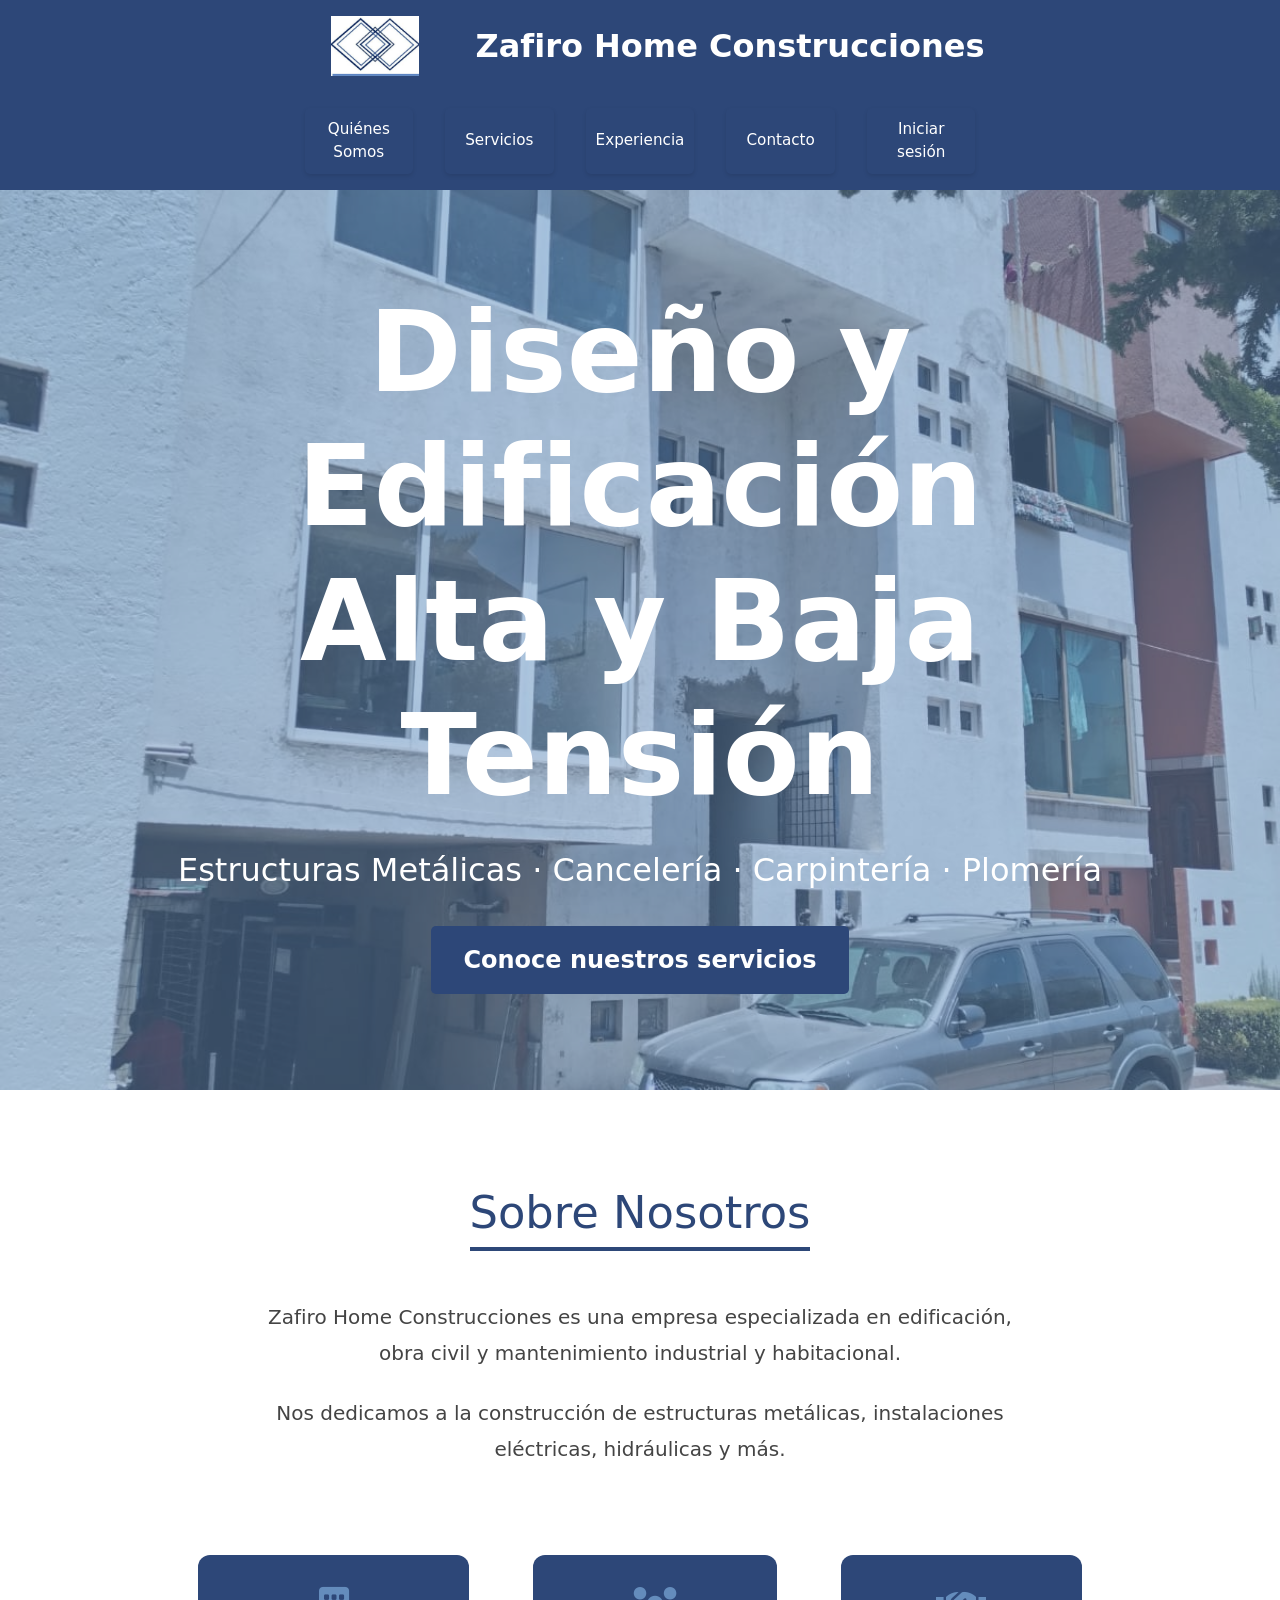
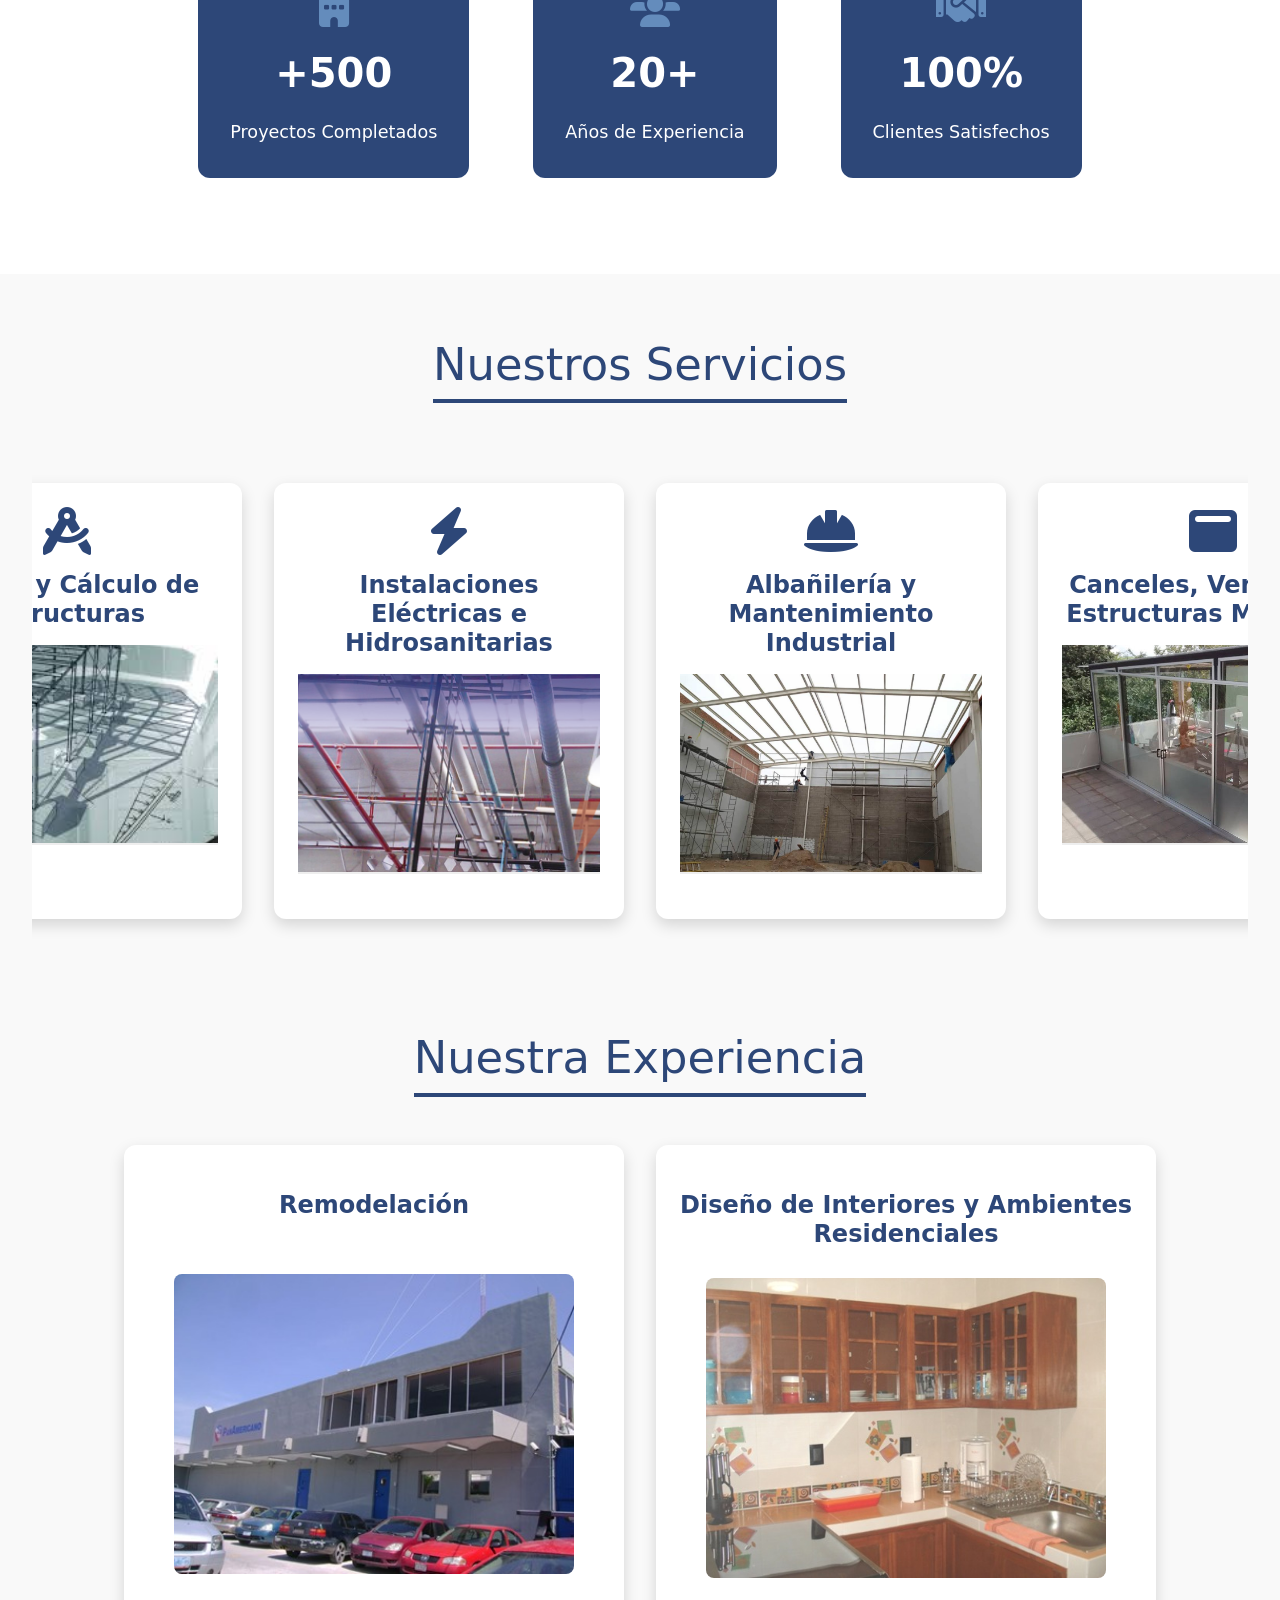
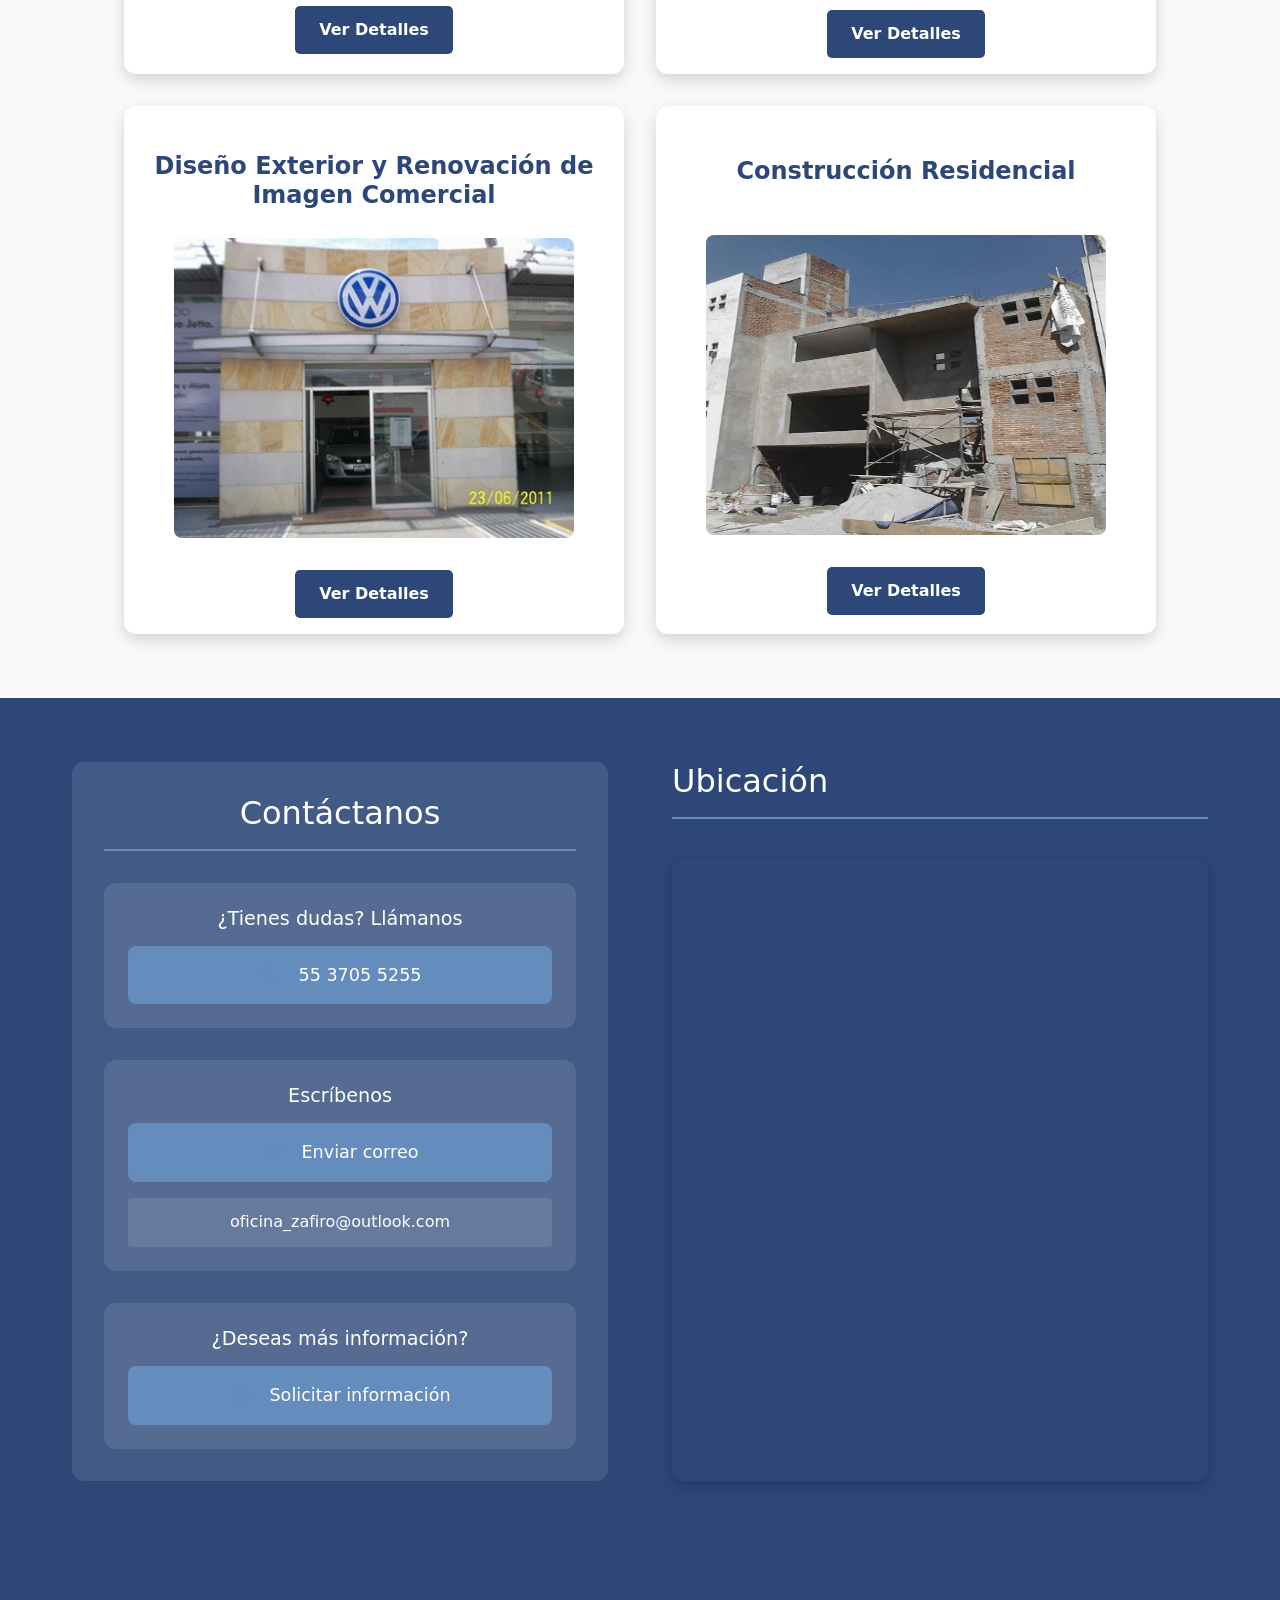
==== Public/index.html @ 3adda47e "Primer server" ====
<!DOCTYPE html>
<html lang="es">
<head>
  <meta charset="UTF-8">
  <meta name="viewport" content="width=device-width, initial-scale=1.0">
  <title>Zafiro Home Construcciones - Página Principal</title>
  <!-- Bootstrap CSS -->
  <link href="https://cdn.jsdelivr.net/npm/bootstrap@5.3.0/dist/css/bootstrap.min.css" rel="stylesheet">
  <link rel="stylesheet" href="./css/styles.css">
  <!-- Font Awesome -->
  <link rel="stylesheet" href="https://cdnjs.cloudflare.com/ajax/libs/font-awesome/6.0.0/css/all.min.css">
</head>
<body class="bg-light">

<section>
  <div class="company-info">
    <div><a class="company-logo fade-in" href="#" aria-label="Logo"></a></div>
      <div>
        <a class="company-name fade-in" href="#">Zafiro Home Construcciones</a>
    </div>
  </div>
</section>

<!-- Navbar -->
<section>
<nav class="navigation-primary">
  <div class="navigation-container">
    <div class="navigation-menu" id="navbarNav">
      <ul class="navigation-links-list">
        <li class="navigation-item slide-in">
          <a class="navigation-link hover-effect" href="#quienes-somos">
            <span class="link-text fade-in">Quiénes Somos</span>
          </a>
        </li>
        <li class="navigation-item slide-in">
          <a class="navigation-link hover-effect" href="#servicios">
            <span class="link-text fade-in">Servicios</span>
          </a>
        </li>
        <li class="navigation-item slide-in">
          <a class="navigation-link hover-effect" href="#experiencia">
            <span class="link-text fade-in">Experiencia</span>
          </a>
        </li>
        <li class="navigation-item slide-in">
          <a class="navigation-link hover-effect" href="#contacto" onclick="scrollToFooter(event)">
            <span class="link-text fade-in">Contacto</span>
          </a>
        </li>
        <li class="navigation-item slide-in">
          <a class="navigation-link hover-effect" data-bs-toggle="modal" data-bs-target="#loginmodal">
            <span class="link-text fade-in">Iniciar sesión</span>
          </a>
        </li>
        
      </ul>
    </div>
  </div>
</nav>
</section>
<section>
  <!-- Hero Section -->
  <header class="hero-section">
    <div class="hero-content-container">
      <div class="hero-text-container">
        <h1 class="hero-title fade-up">Diseño y Edificación<br> Alta y Baja Tensión</h1>
        <p class="hero-description fade-up">Estructuras Metálicas · Cancelería · Carpintería · Plomería</p>
      </div>
      <a href="#servicios" class="button-primary-cta fade-up">Conoce nuestros servicios</a>
    </div>
  </header>
</section>
  <!-- Después del hero-section y antes de la sección de servicios -->
  <section id="quienes-somos" class="about-section">
    <div class="about-container">
      <h2 class="section-title fade-up">Sobre Nosotros</h2>
      <div class="about-content">
        <div class="about-text fade-up">
          <p class="about-description">
            Zafiro Home Construcciones es una empresa especializada en edificación, obra civil y mantenimiento industrial y habitacional.
          </p>
          <p class="about-description">
            Nos dedicamos a la construcción de estructuras metálicas, instalaciones eléctricas, hidráulicas y más.
          </p>
        </div>
        <div class="about-stats">
          <div class="stat-item fade-up">
            <i class="fas fa-building"></i>
            <span class="stat-number">+500</span>
            <span class="stat-label">Proyectos Completados</span>
          </div>
          <div class="stat-item fade-up">
            <i class="fas fa-users"></i>
            <span class="stat-number">20+</span>
            <span class="stat-label">Años de Experiencia</span>
          </div>
          <div class="stat-item fade-up">
            <i class="fas fa-handshake"></i>
            <span class="stat-number">100%</span>
            <span class="stat-label">Clientes Satisfechos</span>
          </div>
        </div>
      </div>
    </div>
  </section>

  <!-- Contenido principal -->
  <main>
 <!-- Sección Servicios -->
 <section id="servicios" class="services-section">
  <div class="services-container">
    <h2   class="section-title">Nuestros Servicios</h2>
    <div class="services-grid">
      
      <!-- Tarjeta 1 -->
      <div class="service-card fade-up">
        <div class="service-header">
          <div class="service-icon">
            <i class="fas fa-drafting-compass"></i>
          </div>
          <h3 class="service-title">Diseño y Cálculo de Estructuras</h3>
          <img class="service-image" 
               src="./images/servicios-images/calculo.jpeg" 
               alt="Cálculo de estructuras">
        </div>
      </div>

      <!-- Tarjeta 2 -->
      <div class="service-card fade-up">
        <div class="service-header">
          <div class="service-icon">
            <i class="fas fa-bolt"></i>
          </div>
          <h3 class="service-title">Instalaciones Eléctricas e Hidrosanitarias</h3>
          <img class="service-image" 
               src="./images/servicios-images/instalaciones_hidrahulicas.jpg" 
               alt="Instalaciones">
        </div>
      </div>

      <!-- Tarjeta 3 -->
      <div class="service-card fade-up">
        <div class="service-header">
          <div class="service-icon">
            <i class="fas fa-hard-hat"></i>
          </div>
          <h3 class="service-title">Albañilería y Mantenimiento Industrial</h3>
          <img class="service-image" 
               src="./images/servicios-images/albañileria industrial.jpg" 
               alt="Albañilería">
        </div>
      </div>

      <!-- Tarjeta 4 -->
      <div class="service-card fade-up">
        <div class="service-header">
          <div class="service-icon">
            <i class="fas fa-window-maximize"></i>
          </div>
          <h3 class="service-title">Canceles, Ventanas y Estructuras Metálicas</h3>
          <img class="service-image" 
               src="./images/servicios-images/canceleria.jpg" 
               alt="Canceles y ventanas">
        </div>
      </div>

    </div> <!-- /.services-grid -->
  </div> <!-- /.services-container -->
</section>  
<!-- Sección de Experiencia -->
<section id="experiencia" class="experience-section fade-up">
  <div class="experience-container fade-up">
    <h2 class="section-title fade-up">Nuestra Experiencia</h2>
    <div class="experience-grid" id="experienceGrid">
      
      <!-- ============ PROYECTO CELAYA (Tarjeta) ============ -->
      <div class="experience-card fade-up" onclick="toggleExperienceFocus(event, this)">
        <div class="experience-summary">
          <h1 class="celaya-title">Remodelación</h1>

          <img src="images/experiencia/remodelacion-celaya.jpg" alt="Remodelación y ampliación de sucursal en Celaya">
          <button class="toggle-btn" onclick="event.stopPropagation(); toggleExperienceFocus(event, this.closest('.experience-card'));">
            Ver Detalles
          </button>
        </div>
        <div class="experience-details" style="display: none;">
          <h1 class="celaya-title">Celaya</h1>
          <h2 class="celaya-remodelacion">Remodelación de fachada y Ampliación de oficinas</h2>
          <!-- Carousel para Celaya -->
          <div id="carouselCelaya" class="carousel slide mb-4" data-bs-ride="carousel">
            <!-- Indicadores -->
            <div class="carousel-indicators">
              <button type="button" data-bs-target="#carouselCelaya" data-bs-slide-to="0" class="active" aria-current="true" aria-label="Slide 1"></button>
              <button type="button" data-bs-target="#carouselCelaya" data-bs-slide-to="1" aria-label="Slide 2"></button>
              <button type="button" data-bs-target="#carouselCelaya" data-bs-slide-to="2" aria-label="Slide 3"></button>
            </div>
            <!-- Slides -->
            <div class="carousel-inner">
              <div class="carousel-item active">
                <img class="d-block w-100" src="images/experiencia/remodelacion-celaya.jpg" alt="Remodelación y ampliación de sucursal en Celaya">
              </div>
              <div class="carousel-item">
                <img class="d-block w-100" src="images/experiencia/fachada-celaya.jpg" alt="Fachada principal de la sucursal en Celaya">
              </div>
              <div class="carousel-item">
                <img class="d-block w-100" src="images/experiencia/oficinas-celaya.jpg" alt="Oficinas de la sucursal en Celaya">
              </div>
            </div>
            <!-- Controles -->
            <button class="carousel-control-prev" type="button" data-bs-target="#carouselCelaya" data-bs-slide="prev">
              <span class="carousel-control-prev-icon" aria-hidden="true"></span>
              <span class="visually-hidden">Anterior</span>
            </button>
            <button class="carousel-control-next" type="button" data-bs-target="#carouselCelaya" data-bs-slide="next">
              <span class="carousel-control-next-icon" aria-hidden="true"></span>
              <span class="visually-hidden">Siguiente</span>
            </button>
          </div>
          <p>Proyecto de remodelación y ampliación en la sucursal de Celaya.</p>
        </div>
      </div>
      
      <!-- ============ PROYECTO DEPARTAMENTO UNIFAMILIAR (Tarjeta) ============ -->
      <div class="experience-card fade-up" onclick="toggleExperienceFocus(event, this)">
        <div class="experience-summary">
          <h1 class="dep-title">Diseño de Interiores y Ambientes Residenciales</h1>
          <img src="images/experiencia/detalles-casa.jpg" alt="Detalles de casa habitación">
          <button class="toggle-btn" onclick="event.stopPropagation(); toggleExperienceFocus(event, this.closest('.experience-card'));">
            Ver Detalles
          </button>
        </div>
        <div class="experience-details" style="display: none;">
          <h1 class="dep-title">Departamento Unifamiliar</h1>
          <h2 class="dep-casa">Casa Habitación</h2>
          <!-- Carousel para Departamento Unifamiliar -->
          <div id="carouselDepto" class="carousel slide mb-4" data-bs-ride="carousel">
            <div class="carousel-indicators">
              <button type="button" data-bs-target="#carouselDepto" data-bs-slide-to="0" class="active" aria-current="true" aria-label="Slide 1"></button>
              <button type="button" data-bs-target="#carouselDepto" data-bs-slide-to="1" aria-label="Slide 2"></button>
            </div>
            <div class="carousel-inner">
              <div class="carousel-item active">
                <img class="d-block w-100" src="images/experiencia/detalles-casa.jpg" alt="Detalles de casa habitación">
              </div>
              <div class="carousel-item">
                <img class="d-block w-100" src="images/experiencia/acabados-casa.jpg" alt="Acabados de casa habitación">
              </div>
            </div>
            <button class="carousel-control-prev" type="button" data-bs-target="#carouselDepto" data-bs-slide="prev">
              <span class="carousel-control-prev-icon" aria-hidden="true"></span>
              <span class="visually-hidden">Anterior</span>
            </button>
            <button class="carousel-control-next" type="button" data-bs-target="#carouselDepto" data-bs-slide="next">
              <span class="carousel-control-next-icon" aria-hidden="true"></span>
              <span class="visually-hidden">Siguiente</span>
            </button>
          </div>
          <p class="dep-casa-text">Construcción de casa habitación en la ciudad de Celaya, Guanajuato.</p>
          <h2 class="dep-detalles">Detalles</h2>
          <p class="dep-detalles-text">Se realizaron trabajos de carpintería en closets y puertas.</p>
          <h2 class="dep-acabados">Acabados</h2>
          <p class="dep-acabados-text">Se colocaron acabados de primera calidad en pisos, muros y plafones.</p>
        </div>
      </div>
      
      <!-- ============ PROYECTO GRUPO GA3 AGENCIAS (Tarjeta) ============ -->
      <div class="experience-card fade-up" onclick="toggleExperienceFocus(event, this)">
        <div class="experience-summary">
          <h1 class="Agencias-title">Diseño Exterior y Renovación de Imagen Comercial</h1>
          <img src="images/experiencia/agencia2.jpg" alt="Agencias de autos">
          <button class="toggle-btn" onclick="event.stopPropagation(); toggleExperienceFocus(event, this.closest('.experience-card'));">
            Ver Detalles
          </button>
        </div>
        <div class="experience-details" style="display: none;">
          <h1 class="Agencias-title">Grupo GA3 Agencias de autos</h1>
          <h2 class="agencias">Agencias de autos</h2>
          <!-- Carousel para Agencias -->
          <div id="carouselAgencias" class="carousel slide mb-4" data-bs-ride="carousel">
            <div class="carousel-indicators">
              <button type="button" data-bs-target="#carouselAgencias" data-bs-slide-to="0" class="active" aria-current="true" aria-label="Slide 1"></button>
              <button type="button" data-bs-target="#carouselAgencias" data-bs-slide-to="1" aria-label="Slide 2"></button>
              <button type="button" data-bs-target="#carouselAgencias" data-bs-slide-to="2" aria-label="Slide 3"></button>
            </div>
            <div class="carousel-inner">
              <div class="carousel-item active">
                <img class="d-block w-100" src="images/experiencia/agencia2.jpg" alt="Agencias de autos">
              </div>
              <div class="carousel-item">
                <img class="d-block w-100" src="images/experiencia/agencia1.jpg" alt="Proyectos de agencias de autos">
              </div>
            </div>
            <button class="carousel-control-prev" type="button" data-bs-target="#carouselAgencias" data-bs-slide="prev">
              <span class="carousel-control-prev-icon" aria-hidden="true"></span>
              <span class="visually-hidden">Anterior</span>
            </button>
            <button class="carousel-control-next" type="button" data-bs-target="#carouselAgencias" data-bs-slide="next">
              <span class="carousel-control-next-icon" aria-hidden="true"></span>
              <span class="visually-hidden">Siguiente</span>
            </button>
          </div>
          <p class="agencias-text">En este proyecto nos enfocamos en la supervisión de mantenimientos.</p>
          <h2 class="proyectos">Proyectos</h2>
          <ul class="proyectos-text">
            <li>Agencia Volkswagen Santa Clara: Cambio de Imagen</li>
            <li>Agencia Nissan Chalco: Cubierta y paso de gato</li>
            <li>Agencia Nissan Polanco: Cambio de imagen</li>
            <li>Agencia Nissan San Cosme: Remodelación de Taller mecánico y cambio de imagen</li>
            <li>Agencia Nissan Atizapan: Remodelación de oficinas</li>
          </ul>
          <h2 class="renovacion">Renovación</h2>
          <p class="renovacion-text">Estos fueron algunos de nuestros proyectos ejecutados.</p>
        </div>
      </div>
      
      <!-- ============ PROYECTO RESIDENCIA SAN JERÓNIMO (Tarjeta) ============ -->
      <div class="experience-card fade-up" onclick="toggleExperienceFocus(event, this)">
        <div class="experience-summary">
          <h1 class="sanjeronimo-title">Construcción Residencial</h1>
          <img src="images/experiencia/sanjeronimo.jpg" alt="Obra nueva en Residencia San Jerónimo">
          <button class="toggle-btn" onclick="event.stopPropagation(); toggleExperienceFocus(event, this.closest('.experience-card'));">
            Ver Detalles
          </button>
        </div>
        <div class="experience-details" style="display: none;">
          <h1 class="sanjeronimo-title">Residencia San Jerónimo</h1>
          <h2 class="obranueva">Obra nueva</h2>
          <!-- Carousel para Residencia San Jerónimo -->
          <div id="carouselSanJeronimo" class="carousel slide mb-4" data-bs-ride="carousel">
            <div class="carousel-indicators">
              <button type="button" data-bs-target="#carouselSanJeronimo" data-bs-slide-to="0" class="active" aria-current="true" aria-label="Slide 1"></button>
              <button type="button" data-bs-target="#carouselSanJeronimo" data-bs-slide-to="1" aria-label="Slide 2"></button>
              <button type="button" data-bs-target="#carouselSanJeronimo" data-bs-slide-to="2" aria-label="Slide 3"></button>
            </div>
            <div class="carousel-inner">
              <div class="carousel-item active">
                <img class="d-block w-100" src="images/experiencia/sanjeronimo.jpg" alt="Obra nueva">
              </div>
              <div class="carousel-item">
                <img class="d-block w-100" src="images/experiencia/sanjeronimo2.jpg" alt="Fachada de residencia San Jerónimo">
              </div>
              <div class="carousel-item">
                <img class="d-block w-100" src="images/experiencia/sanjeronimo3.jpg" alt="Proceso de construcción de residencia San Jerónimo">
              </div>
            </div>
            <button class="carousel-control-prev" type="button" data-bs-target="#carouselSanJeronimo" data-bs-slide="prev">
              <span class="carousel-control-prev-icon" aria-hidden="true"></span>
              <span class="visually-hidden">Anterior</span>
            </button>
            <button class="carousel-control-next" type="button" data-bs-target="#carouselSanJeronimo" data-bs-slide="next">
              <span class="carousel-control-next-icon" aria-hidden="true"></span>
              <span class="visually-hidden">Siguiente</span>
            </button>
          </div>
          <p class="obra-nueva-text">Inmueble ubicado en la zona sur de la Ciudad de México.</p>
          <h2 class="fachada">Fachada</h2>
          <p class="fachada-text">Este inmueble es uno de 6 proyectos de mismas dimensiones.</p>
          <h2 class="curso">En curso</h2>
          <p class="curso-text">Seguimos desarrollando la última parte de la obra.</p>
        </div>
      </div>
      
    </div> <!-- Fin .experience-grid -->
  </div> <!-- Fin .experience-container -->
</section> <!-- Fin de la sección de Experiencia -->


</main>

  <!-- Footer -->
  <footer class="footer-primary" id="contacto">

    <div class="footer-container">
      <div class="footer-content">
        <!-- Sección de información de contacto -->
        <div class="contact-info-section fade-up">
          <div class="company-info-container">
            <h2 class="fade-up">Contáctanos</h2>
            <div class="contact-buttons">
              <!-- Botón de llamada -->
              <div class="contact-button fade-left">
                <h3>¿Tienes dudas? Llámanos</h3>
                <a href="tel:5537055255" class="btn btn-contact">
                  <i class="fas fa-phone"></i>
                  55 3705 5255
                </a>
              </div>

              <!-- Botón de correo con opción de copia -->
              <div class="contact-button">
                <h3>Escríbenos</h3>
                <a href="mailto:oficina_zafiro@outlook.com" class="btn btn-contact">
                  <i class="fas fa-envelope"></i>
                  Enviar correo
                </a>
                <div class="email-copy-container" onclick="copyEmail()">
                  <span class="email-text">oficina_zafiro@outlook.com</span>
                  <span class="copy-tooltip">Haz clic para copiar</span>
                </div>
              </div>

              <!-- Botón para abrir modal -->
              <div class="contact-button">
                <h3>¿Deseas más información?</h3>
                <button type="button" class="btn btn-contact" data-bs-toggle="modal" data-bs-target="#contactModal">
                  <i class="fas fa-info-circle"></i>
                  Solicitar información
                </button>
              </div>
            </div>
          </div>
        </div>

        <!-- Sección del mapa (ahora fuera de contact-info-section) -->
        <div class="map-section">
          <h2>Ubicación</h2>
          <div class="map-container">
            <iframe 
              src="https://www.google.com/maps/embed?pb=!1m18!1m12!1m3!1d3761.7759918083093!2d-99.13628582410274!3d19.465222581821145!2m3!1f0!2f0!3f0!3m2!1i1024!2i768!4f13.1!3m3!1m2!1s0x85d1f9108faef633%3A0x3d43b60cf84d1cd8!2sAv.%20R%C3%ADo%20Consulado%201500%2C%20Vallejo%2C%20Gustavo%20A.%20Madero%2C%2007870%20Ciudad%20de%20M%C3%A9xico%2C%20CDMX!5e0!3m2!1ses!2smx!4v1742758470944!5m2!1ses!2smx"
              allowfullscreen=""
              loading="lazy"
              referrerpolicy="no-referrer-when-downgrade">
            </iframe>
          </div>
        </div>
      </div>
    </div>
  </footer>

  <!-- Bootstrap Bundle with Popper -->
  <script src="https://cdn.jsdelivr.net/npm/bootstrap@5.3.0/dist/js/bootstrap.bundle.min.js"></script>
  <script src="./scripts/script2test.js"></script>
  <script src="./scripts/animations.js"></script>
  <script type="module" src="./scripts/formularios/formulariocontacto.js"></script>
  <script type="module" src="./scripts/formularios/login.js"></script>
  <script type="module" src="./scripts/formularios/errorHandler.js"></script>

  <!-- Agregar el modal justo antes del cierre del body -->
  <div class="modal fade" id="contactModal" tabindex="-1" aria-labelledby="contactModalLabel" aria-hidden="true">
    <div class="modal-dialog modal-dialog-centered">
      <div class="modal-content">
        <div class="modal-header">
          <h5 class="modal-title" id="contactModalLabel">Solicitar Información</h5>
          <button type="button" class="btn-close" data-bs-dismiss="modal" aria-label="Close"></button>
        </div>
        <div class="modal-body">
          <form class="contact-form" id="form-contacto">
            <div class="mb-3">
              <label for="nombre" class="form-label">Nombre</label>
              <input type="text" class="form-control" id="nombre" required>
            </div>
            <div class="mb-3">
              <label for="correo" class="form-label">Correo Electrónico</label>
              <input type="email" class="form-control" id="correo" required>
            </div>
            <div class="mb-3">
              <label for="mensaje" class="form-label">Mensaje</label>
              <textarea class="form-control" id="mensaje" rows="4"></textarea>
            </div>
            <button type="submit" class="btn btn-primary w-100">Enviar</button>
          </form>
        </div>
      </div>
    </div>
  </div>
  <div class="modal fade" id="loginmodal" tabindex="-1" aria-labelledby="loginModalLabel" aria-hidden="true">
    <div class="modal-dialog modal-dialog-centered">
        <div class="modal-content">
            <div class="modal-header">
                <h5 class="modal-title" id="loginModalLabel">Iniciar sesión</h5>
                <button type="button" class="btn-close" data-bs-dismiss="modal" aria-label="Close"></button>
            </div>
            <div class="modal-body">
                <!-- Error Box -->
                <div id="error-message" class="alert alert-danger"></div>
                
                <form class="contact-form" id="form-login">
                    <div class="mb-3">
                        <label for="Usuario" class="form-label">Usuario o Correo Electrónico</label>
                        <input type="text" class="form-control" id="Usuario" required>
                    </div>
                    <div class="mb-3">
                        <label for="Contraseña" class="form-label">Contraseña</label>
                        <input type="password" class="form-control" id="Contraseña" required>
                    </div>
                    <div>
                        <a class="registrar-link" href="./Formularios/nuevoUsuario.html">Registrarse</a>
                    </div>
                    <button type="submit" class="btn btn-primary w-100">Enviar</button>
                </form>
            </div>
        </div>
    </div>
</div>
</body>
</html>
---- Public/css/styles.css ----
/* Variables globales */
:root {
  --color-text-light: rgb(255, 255, 255);
  --color-primary: rgb(45,71,120); 
  --color-secondary: rgb(100,140,188);
  --max-width-container: 1200px;
  --spacing-standard: 1rem;
}

.company-info{
  background-color: var(--color-primary);
  top: 0;
  left: 0;
  right: 0;
  padding: var(--spacing-standard) 2rem;
  justify-content: center;
}

/* Barra de navegación principal */
.navigation-primary {
  background-color: var(--color-primary);
  top: 0;
  left: 0;
  right: 0;
  padding: var(--spacing-standard) 2rem;
  z-index: 1000;
  transition: background-color .3s ease;
  justify-content: center;
}

/* Contenedor para alinear logo y enlaces */
.navigation-container {
  max-width: 1200px; /* Increased max-width for better layout */
  margin: 0 auto;
  display: flex;
  justify-content: center; /* Space between company info and navigation menu */
  align-items: center;
}

/* Cambios al fondo al hacer scroll */
.navigation-primary.scrolled {
  background-color: var(--color-primary);
  transition: background-color 1s ease;
}

.scrolled {
  background-color: var(--color-primary);
  transition: background-color 1s ease;
}

.company-info {
  display: flex; /* Use flexbox to align items in a row */
  align-items: center; /* Center items vertically */
}

/* Logo como imagen de fondo */
.company-logo {
  background-image: url('/Public/images/logo.png');
  background-size: contain;
  background-repeat: no-repeat;
  background-position: center;
  width: 160px; /* Adjust width as needed */
  height: 60px; /* Adjust height as needed */
  display: block;
}

/* Nombre de la empresa */
.company-name {
  font-size: 2rem;
  font-weight: bold;
  color: var(--color-text-light);
  text-align: left; /* Align text to the left */
  text-decoration: none;
  padding-left: 20px; /* Space between logo and company name */
}

/* Menú de navegación */
.navigation-menu {
  display: flex;
  align-items: center;
}

/* Lista de enlaces */
.navigation-links-list {
  display: flex;
  list-style: none;
  margin: 0;
  padding: 0;
  gap: 2rem; /* Space between navigation items */
}

/* Elementos individuales del menú */
.navigation-item {
  margin: 0;
}

/* Estilo de los enlaces */
.navigation-link {
  text-decoration: none;
  color: var(--color-text-light);
  font-weight: 500;
  font-size: 0.95rem;
  transition: color 0.1s ease;
}

/* Hover de enlaces */
.navigation-link:hover {
  color: var(--color-primary); /* Color amarillo de acento */
}
/* Sección Hero */
.hero-section {
  background-size: cover;
  background-position: center;
  background-repeat: no-repeat;
  height: 100vh;
  display: flex;
  align-items: center;
  justify-content: center;
  position: relative;
  color: var(--color-text-light);
  text-align: center;
  transition: background-image 1s ease-in-out;
  background-image: url('/Public/images/silder-images/hero-background (1).jpg'); /* Imagen inicial */
  overflow: hidden;
}

.hero-section::before {
  content: '';
  position: absolute;
  top: 0; left: 0; right: 0; bottom: 0;
  background: rgb(100,140,188,.5);
  z-index: 0;
}

.hero-content-container {
  position: relative;
  z-index: 1;
  max-width: var(--max-width-container);
  padding: 0 2rem;
}

.hero-title {
  font-size: 7rem;
  font-weight: 700;
  margin-bottom: 1.5rem;
}

.hero-description {
  font-size: 2rem;
  margin-bottom: 2rem;
}

.button-primary-cta {
  display: inline-block;
  padding: 1rem 2rem;
  background-color: var(--color-primary);
  color: #ffffff;
  text-decoration: none;
  border-radius: 5px;
  font-size: 1.5rem;
  font-weight: 600;
  transition: background-color 0.1s ease;
}

.button-primary-cta:hover {
  background-color: var(--color-secondary);
  color: #ffffff;
}

.services-section {
  padding: 4rem 2rem;
  background-color: #f9f9f9;
  text-align: center;
}

.section-title {
  font-size: 2.8rem;
  margin-bottom: 3rem;
  color: var(--color-primary);
  display: inline-block; /* So the border width matches the content */
  padding-bottom: 0.5rem; /* Adjust spacing between text and line */
  border-bottom: 4px solid var(--color-primary); /* Replace blue with a variable if needed */
}

/* Contenedor de servicios */
.services-container {
  margin: 0 auto;
  padding: 0 2rem;
  overflow: hidden;
}

/* Grid de servicios */
.services-grid {
  display: flex;
  flex-wrap: nowrap;
  gap: 2rem;
  justify-content: center;
  align-items: stretch;
  padding: 2rem 0;
  min-height: 500px;
}

/* Tarjetas individuales */
.service-card {
  background: #fff;
  border-radius: 12px;
  box-shadow: 0 6px 15px rgba(0,0,0,0.15);
  min-width: 350px;
  max-width: 350px;
  flex: 0 0 auto;
  overflow: hidden;
  display: flex;
  flex-direction: column;
}

.service-header {
  padding: 1.5rem;
  text-align: center;
}

.service-icon i {
  font-size: 3rem;
  color: var(--color-primary);
  margin-bottom: 1rem;
}

.service-title {
  font-size: 1.5rem;
  color: var(--color-primary);
  margin-bottom: 1rem;
}

.service-image {
  width: 100%;
  height: 200px;
  object-fit: cover;
  border-bottom: 2px solid #eee;
}

/* Ajuste para scroll horizontal en móviles */
@media (max-width: 1200px) {
  .services-container {
    overflow-x: auto;
    padding: 0 1rem;
  }
  
  .services-grid {
    padding: 2rem 1rem;
    justify-content: flex-start;
    min-width: min-content;
  }
}

/* Footer Styles */
.footer-primary {
  background-color: var(--color-primary);
  color: var(--color-text-light);
  padding: 4rem 0;
}

.footer-container {
  max-width: var(--max-width-container);
  margin: 0 auto;
  padding: 0 2rem;
}

.footer-content {
  display: grid;
  grid-template-columns: 1fr 1fr;
  gap: 4rem;
  margin-bottom: 4rem;
  align-items: start;
}

.contact-info-section {
  display: flex;
  flex-direction: column;
  gap: 2rem;
}

.map-section {
  display: flex;
  flex-direction: column;
  gap: 1.5rem;
  height: 100%;
}

.map-section h2 {
  color: var(--color-text-light);
  font-size: 2rem;
  margin-bottom: 1rem;
  border-bottom: 2px solid var(--color-secondary);
  padding-bottom: 1rem;
}

.map-container {
  flex-grow: 1;
  min-height: 450px;
  border-radius: 12px;
  overflow: hidden;
  box-shadow: 0 4px 15px rgba(0, 0, 0, 0.2);
}

.map-container iframe {
  width: 100%;
  height: 100%;
  border: none;
}

.company-info-container {
  background-color: rgba(255, 255, 255, 0.1);
  padding: 2rem;
  border-radius: 12px;
  height: auto;
  min-height: 450px;
  text-align: center;
}

.company-info-container h2 {
  text-align: center;
  color: var(--color-text-light);
  font-size: 2rem;
  margin-bottom: 2rem;
  border-bottom: 2px solid var(--color-secondary);
  padding-bottom: 1rem;
}

.company-info-container ul {
  list-style: none;
  padding: 0;
}

.company-info-container li {
  display: flex;
  align-items: center;
  margin-bottom: 1.5rem;
  font-size: 1.1rem;
}

.company-info-container i {
  width: 24px;
  margin-right: 1rem;
  color: var(--color-secondary);
}

.company-info-container a {
  color: var(--color-text-light);
  text-decoration: none;
  transition: color 0.3s ease;
}

.company-info-container a:hover {
  color: var(--color-secondary);
}

.contact-form-container {
  background-color: rgba(255, 255, 255, 0.1);
  padding: 2rem;
  border-radius: 12px;
}

.contact-section-title {
  color: var(--color-text-light);
  font-size: 2rem;
  margin-bottom: 2rem;
}

.contact-form .form-label {
  color: var(--color-text-light);
  margin-bottom: 0.5rem;
}

.contact-form .form-control {
  background-color: rgba(255, 255, 255, 0.1);
  border: 1px solid rgba(255, 255, 255, 0.2);
  color: var(--color-text-light);
  padding: 0.8rem;
}

.contact-form .form-control:focus {
  background-color: rgba(255, 255, 255, 0.15);
  border-color: var(--color-secondary);
  box-shadow: none;
}

.contact-form .form-control::placeholder {
  color: rgba(255, 255, 255, 0.6);
}

.contact-form .btn-primary {
  background-color: var(--color-secondary);
  border: none;
  padding: 0.8rem 2rem;
  font-weight: 600;
  transition: all 0.3s ease;
}

.contact-form .btn-primary:hover {
  background-color: var(--color-text-light);
  color: var(--color-primary);
}

/* Estilos para los botones de contacto */
.contact-buttons {
  display: flex;
  flex-direction: column;
  gap: 2rem;
  text-align: center;
}

.contact-button {
  text-align: center;
  padding: 1.5rem;
  background-color: rgba(255, 255, 255, 0.1);
  border-radius: 12px;
  transition: all 0.3s ease;
}

.contact-button h3 {
  color: var(--color-text-light);
  font-size: 1.2rem;
  margin-bottom: 1rem;
  text-align: center;
  font-weight: 500;
}

.btn-contact {
  width: 100%;
  padding: 1rem;
  color: var(--color-text-light);
  background-color: var(--color-secondary);
  border: none;
  border-radius: 8px;
  font-size: 1.1rem;
  display: inline-flex;
  align-items: center;
  justify-content: center;
  gap: 1rem;
  text-decoration: none;
  transition: all 0.3s ease;
  text-align: center;
}

.btn-contact i {
  margin: 0;
}

.btn-contact span {
  flex: 1;
  text-align: center;
}

/* Estilos para el correo copiable */
.email-copy-container {
  position: relative;
  display: flex;
  align-items: center;
  justify-content: center;
  gap: 0.5rem;
  margin-top: 1rem;
  text-align: center;
}

.email-text {
  padding: 0.8rem;
  background: rgba(255, 255, 255, 0.1);
  border-radius: 4px;
  cursor: pointer;
  text-align: center;
  width: 100%;
  font-size: 1rem;
}

.copy-tooltip {
  position: absolute;
  background: var(--color-secondary);
  color: white;
  padding: 0.5rem;
  border-radius: 4px;
  font-size: 0.875rem;
  bottom: 100%;
  left: 50%;
  transform: translateX(-50%);
  opacity: 0;
  transition: opacity 0.3s ease;
  pointer-events: none;
}

.email-copy-container:hover .copy-tooltip {
  opacity: 1;
}

/* Sección Sobre Nosotros */
.about-section {
  padding: 6rem 2rem;
  background-color: #ffffff;
  text-align: center;
}

.about-container {
  max-width: var(--max-width-container);
  margin: 0 auto;
}

.about-content {
  display: flex;
  flex-direction: column;
  gap: 4rem;
  align-items: center;
  text-align: center;
}

.about-text {
  max-width: 800px;
  margin: 0 auto;
  padding: 0 1rem;
}

.about-description {
  font-size: 1.25rem;
  line-height: 1.8;
  color: #444;
  margin-bottom: 1.5rem;
  text-align: center;
}

.about-stats {
  display: flex;
  justify-content: center;
  gap: 4rem;
  flex-wrap: wrap;
}

.stat-item {
  display: flex;
  flex-direction: column;
  align-items: center;
  gap: 1rem;
  padding: 2rem;
  background-color: var(--color-primary);
  border-radius: 12px;
  color: var(--color-text-light);
  min-width: 200px;
  transition: transform 0.3s ease;
}

.stat-item:hover {
  transform: translateY(-5px);
}

.stat-item i {
  font-size: 2.5rem;
  color: var(--color-secondary);
}

.stat-number {
  font-size: 2.5rem;
  font-weight: bold;
}

.stat-label {
  font-size: 1.1rem;
  text-align: center;
}

/* Media queries para responsividad */
@media (max-width: 768px) {
  .about-stats {
    gap: 2rem;
  }
  
  .stat-item {
    min-width: 150px;
    padding: 1.5rem;
  }
}

/* Estilos para el modal */
.modal-content {
  background-color: var(--color-primary);
  color: var(--color-text-light);
  border: none;
  border-radius: 12px;
}

.modal-header {
  border-bottom: 1px solid rgba(255, 255, 255, 0.2);
  padding: 1.5rem;
}

.modal-header .btn-close {
  filter: invert(1) grayscale(100%) brightness(200%);
}

.modal-title {
  color: var(--color-text-light);
  font-size: 1.5rem;
  font-weight: 600;
}

.modal-body {
  padding: 2rem;
}

.modal .contact-form .form-control {
  background-color: rgba(255, 255, 255, 0.1);
  border: 1px solid rgba(255, 255, 255, 0.2);
  color: var(--color-text-light);
  padding: 1rem;
}

.modal .contact-form .form-control:focus {
  background-color: rgba(255, 255, 255, 0.15);
  border-color: var(--color-secondary);
  box-shadow: none;
}

.modal .contact-form .form-control::placeholder {
  color: rgba(255, 255, 255, 0.6);
}

.modal .contact-form .form-label {
  color: var(--color-text-light);
  margin-bottom: 0.5rem;
}

.modal .contact-form .btn-primary {
  background-color: var(--color-secondary);
  border: none;
  padding: 1rem;
  font-weight: 600;
  transition: all 0.3s ease;
}

.modal .contact-form .btn-primary:hover {
  background-color: var(--color-text-light);
  color: var(--color-primary);
}

/* Animación del modal */
.modal.fade .modal-dialog {
  transform: scale(0.8);
  transition: transform 0.3s ease-in-out;
}

.modal.show .modal-dialog {
  transform: scale(1);
}

/* =========================
   Table Elements Styling
   ========================= */

/* Responsive table container */
.table-responsive {
  width: 100%;
  overflow-x: auto;
}

/* Base table styling */
table {
  width: 100%;
  border-collapse: collapse;
  margin-bottom: 1rem;
  background-color: #fff;
  color: #333;
  font-family: Arial, sans-serif;
}

/* Table caption styling (if needed) */
table caption {
  padding: 0.5rem;
  font-size: 1.2rem;
  font-weight: bold;
  text-align: left;
}

/* Styling for table header */
thead {
  background-color: var(--color-primary);
  color: var(--color-text-light);
}

thead th {
  padding: 1rem;
  border-bottom: 2px solid var(--color-secondary);
  text-align: left;
}

/* Styling for table body cells */
tbody td {
  padding: 0.75rem 1rem;
  border-bottom: 1px solid #ddd;
  width: 25%; /* Adjust this value as per your layout */
  box-sizing: border-box; /* Ensures padding is included in the width */
}

/* Alternating row background for better readability */
tbody tr:nth-child(even) {
  background-color: #f5f5f5;
}

/* Hover effect for rows */
tbody tr:hover {
  background-color: var(--color-secondary);
  color: var(--color-text-light);
}

/* Optional: border for the entire table */
table, th, td {
  border: 1px solid #ddd;
}

#productList {
  margin-top: 20px;
}

ul {
  list-style-type: none;
  padding: 0;
  width: 100%; /* Ensure the list container takes full width */
}

li {
  width: 100%; /* Ensure each row takes the full width of the parent */
  padding: 10px;
  margin-bottom: 5px;
  background-color: var(--color-primary);
  border-radius: 5px;
  box-shadow: 0 2px 4px rgba(0, 0, 0, 0.1);
  display: flex; /* Ensures content inside aligns properly */
  justify-content: center; /* Center the text */
  align-items: center; /* Center items vertically */
  text-align: center;
}

li:hover {
  background-color: #e9ecef; /* Lighter gray on hover */
}

.categories-section {
  padding: 4rem 2rem;
  background-color: #f9f9f9;
  text-align: center;
}

.categories-container {
  margin: 0 auto;
  overflow: hidden;
  padding: 0 1rem;
}

.categories-grid {
  display: flex;
  flex-wrap: nowrap;
  gap: 2rem;
  justify-content: flex-start;
  overflow-x: auto;
  padding: 2rem 0;
}

.category-card {
  background: #fff;
  border-radius: 12px;
  box-shadow: 0 6px 15px rgba(0,0,0,0.15);
  transition: all 0.3s ease;
  min-width: 200px;
  max-width: 250px;
  flex: 0 0 auto;
  overflow: hidden;
  display: flex;
  flex-direction: column;
}

.category-header {
  cursor: pointer;
  padding: 1.5rem;
  text-align: center;
}

.category-icon i {
  font-size: 3rem;
  color: var(--color-primary);
  margin-bottom: 1rem;
}

.category-title {
  font-size: 1.5rem;
  color: var(--color-primary);
  text-align: center;  /* Centers the text horizontally */
}

.category-image {
  width: 25%;
  height: 40%;
  object-fit: cover;
  border-bottom: 2px solid #eee;
  padding: 20px;
  display: block;       /* Ensures margin: auto works */
  margin-left: auto;    /* Centers horizontally */
  margin-right: auto;   /* Centers horizontally */
}

.category-body {
  display: none;
  padding: 1rem;
  background-color: #f2f2f2;
  text-align: left;
}

.category-body ul {
  margin: 0;
  padding-left: 1.5rem;
}

.category-body li {
  margin-bottom: 0.5rem;
  color: #444;
}

.category-card.active .category-body {
  display: block;
}

.focused-card {
  position: relative;
  width: 1000px;
  max-width: 95vw;
  margin: 2rem auto;
  z-index: 999;
  display: flex;
  flex-direction: row;
  align-items: start;
  padding: 2.5rem;
  gap: 3rem;
}

.focused-card .category-header {
  flex: 0 0 40%;
  padding: 0;
}

.focused-card .category-image {
  width: 100%;
  height: 400px;
  object-fit: cover;
  border-radius: 8px;
  border: none;
}

.focused-card .category-body {
  flex: 1;
  display: block;
  padding: 0;
  background-color: transparent;
}

.focused-card .category-title {
  font-size: 1.8rem;
  margin-bottom: 1.5rem;
  text-align: left;
}

.focused-card .category-icon {
  display: none;
}

.focused-card .category-body ul {
  padding-left: 1.2rem;
}

.focused-card .category-body li {
  font-size: 1.1rem;
  margin-bottom: 1rem;
  line-height: 1.5;
}

.categories-grid.focus-mode {
  overflow: hidden;
}

.categories-grid.focus-mode .category-card:not(.focused-card) {
  display: none;
}

h3 {
  display: block;
  font-size: 1.17em;
  margin-block-start: 0px;
  margin-block-end: 0px;
  margin-inline-start: 0px;
  margin-inline-end: 0px;
  font-weight: bold;
  unicode-bidi: isolate;
}

/* Retrasos escalonados para elementos en secuencia */
.navigation-links-list .navigation-item:nth-child(1) { transition-delay: 0.1s; }
.navigation-links-list .navigation-item:nth-child(2) { transition-delay: 0.2s; }
.navigation-links-list .navigation-item:nth-child(3) { transition-delay: 0.3s; }
.navigation-links-list .navigation-item:nth-child(4) { transition-delay: 0.4s; }

/* Retrasos para elementos del hero */
.hero-content-container .hero-title { transition-delay: 0.3s; }
.hero-content-container .hero-description { transition-delay: 0.5s; }
.hero-content-container .button-primary-cta { transition-delay: 0.7s; }

/* Retrasos para las tarjetas de servicios */
.services-grid .service-card:nth-child(1) { transition-delay: 0.1s; }
.services-grid .service-card:nth-child(2) { transition-delay: 0.2s; }
.services-grid .service-card:nth-child(3) { transition-delay: 0.3s; }
.services-grid .service-card:nth-child(4) { transition-delay: 0.4s; }

/* Retrasos para los botones de contacto */
.contact-buttons .contact-button:nth-child(1) { transition-delay: 0.1s; }
.contact-buttons .contact-button:nth-child(2) { transition-delay: 0.2s; }
.contact-buttons .contact-button:nth-child(3) { transition-delay: 0.3s; }




/* Button Styles */
.btn-regresar,
.btn-submit {
  display: inline-block;
  padding: 0.8rem 2rem;
  background-color: var(--color-secondary);
  color: var(--color-text-light);
  border: none;
  border-radius: 8px;
  font-size: 1rem;
  font-weight: 600;
  cursor: pointer;
  transition: background-color 0.3s ease;
  margin-top: 1rem;
}

.btn-regresar:hover,
.btn-submit:hover {
  background-color: var(--color-primary);
}

/* Grid Styles for Dimension and Weight Inputs */
.grid {
  display: flex;
  justify-content: space-between;
  gap: 1rem;
}

/*Styles for formularios*/

body.formulario {
  background-color: rgb(100, 140, 188); /* Set background color */
  /* Add any other styles you want to apply */
}

main.formulario {
  margin-top: 60px; /* Space between navbar and form */
}
.navigation-primary-forms {
  position: fixed;
  width: 100%;
  top: 0;
  left: 0;
  background-color: var(--color-secondary); /* Adjust as needed */
  transition: background-color 0.3s ease;
  z-index: 1000; /* Ensures it stays above other elements */
}

/* Responsive Styles */
@media (max-width: 768px) {
  .grid {
      flex-direction: column; /* Stack inputs on smaller screens */
  }
}

.registrar-link {
  color: white; /* Set text color to white */
  text-decoration: none; /* Optional: remove underline */
}
.registrar-link:hover {
  text-decoration: underline; /* Optional: underline on hover */
}

.error-message{
  display: none; /* Hidden by default */
  padding: 15px;
  margin-bottom: 20px;
  border: 1px solid transparent;
  border-radius: 0.25rem;
}
/* Alert  to warn user of errors */

.alert {
  display: none; /* Hidden by default */
  padding: 15px;
  margin-bottom: 20px;
  border: 1px solid transparent;
  border-radius: 0.25rem;
}

.alert-danger {
  color: #721c24;
  background-color: #f8d7da;
  border-color: #f5c6cb;
}

.alert.active {
  display: block; /* Show the alert when active */
  opacity: 1; /* Fully visible */
  transition: opacity 0.5s ease; /* Transition for fading */
}

.alert.fade-out {
  opacity: 0; /* Fade out effect */
}


/*Styles for experiencia*/

/* Experience Section */
.experience-section {
  padding: 1rem 2rem;
  padding-bottom: 4rem;
  background-color: #f9f9f9;
  text-align: center;
}

.experience-container {
  margin: 0 auto;
  padding: 0 2rem;
}

.experience-grid {
  display: flex;
  flex-wrap: wrap;
  gap: 2rem;
  justify-content: center;
}

.experience-card {
  background: #fff;
  border-radius: 12px;
  box-shadow: 0 6px 15px rgba(0, 0, 0, 0.15);
  overflow: hidden;
  min-width: 450px;
  max-width: 500px;
  flex: 1 1 300px;
  display: flex;
  flex-direction: column;
  transition: transform 0.3s ease, box-shadow 0.3s ease;
  cursor: pointer;
}

.experience-card:hover {
  transform: translateY(-5px);
  box-shadow: 0 8px 20px rgba(0, 0, 0, 0.2);
}

.experience-summary {
  display: flex;
  padding: var(--spacing-standard);
  flex-direction: column;
  align-items: center; /* Opcional, para centrar horizontalmente */
  gap: 1rem;         /* Espacio entre elementos (ajusta según convenga) */
}


.experience-title {
  font-size: 1.8rem;
  color: var(--color-primary);
  margin-bottom: 0.5rem;
}

.experience-subtitle {
  font-size: 1.2rem;
  color: var(--color-secondary);
  margin-bottom: 1rem;
}

.experience-summary img {
  width: 400px;
  height: 300px;
  border-radius: 8px;
  margin-bottom: 1rem;
}

.toggle-btn {
  padding: 0.75rem 1.5rem;
  background-color: var(--color-primary);
  color: var(--color-text-light);
  border: none;
  border-radius: 5px;
  font-size: 1rem;
  font-weight: 600;
  cursor: pointer;
  transition: background-color 0.3s ease;
}

.toggle-btn:hover {
  background-color: var(--color-secondary);
}

.experience-details {
  padding: var(--spacing-standard);
  background-color: #fff;
  text-align: left;
  border-top: 1px solid #eee;
  display: none; /* Initially hidden; shown when focused */
}

.experience-details h2 {
  font-size: 1.4rem;
  color: var(--color-primary);
  margin-top: 1rem;
  margin-bottom: 0.5rem;
}

.experience-details p,
.experience-details ul {
  font-size: 1rem;
  color: #333;
  line-height: 1.6;
}

.experience-details ul {
  list-style: disc inside;
  padding-left: 1rem;
  margin-top: 0.5rem;
}

/* Focus Mode Styling */
.focus-mode .experience-card {
  opacity: 0.5;
  pointer-events: none;
}

.focus-mode .experience-card.focused-card {
  opacity: 1;
  pointer-events: auto;
}


.carousel-item img {
  max-width: 400px;
  max-height: 500px;
  border-radius: 8px;
  margin-bottom: 1rem;
}

.carousel-item {
  position: relative;
}

.carousel-control-prev,
.carousel-control-next {
  position: absolute;
  top: 50%;
  transform: translateY(-50%);
  width: 30px;  /* adjust as needed */
  height: 30px; /* adjust as needed */
  background: rgba(0, 0, 0, 0.5); /* optional for visibility */
  border-radius: 50%;
  display: flex;
  justify-content: center;
  align-items: center;
}

.carousel-control-prev {
  left: 10px;  /* adjust to position inside the image */
}

.carousel-control-next {
  right: 10px; /* adjust to position inside the image */
}

.carousel-control-prev-icon,
.carousel-control-next-icon {
  width: 20px;  /* adjust icon size */
  height: 20px; /* adjust icon size */
}

.carousel-inner {
  width: auto; /* or 100% if you prefer */
  margin: 0 auto; 
  position: relative;
}

.mb-4{
  max-width: 400px;
  margin: 0 auto 1.5rem auto !important;
}

.celaya-title {
  color:  var(--color-primary);
  padding-top: 30px;
  padding-bottom: 30px;
  font-size: 1.5rem;
  font-weight: bold;
}

.dep-title{
  padding-top: 30px;
  padding-bottom: 5px;
  color:  var(--color-primary);
  font-size: 1.5rem;
  font-weight: bold;
}

.Agencias-title{
  color:  var(--color-primary);
  font-size: 1.5rem;
  font-weight: bold;
  padding-top: 30px;
  padding-bottom: 5px;
}

.sanjeronimo-title{
  color:  var(--color-primary);
  font-size: 1.5rem;
  font-weight: bold;
  padding-top: 35px;
  padding-bottom: 25px;
}


.proyectos-text li{
  color:  var(--color-text-light);
}

.proyectos-text li:hover {
  color: var(--color-primary);
}
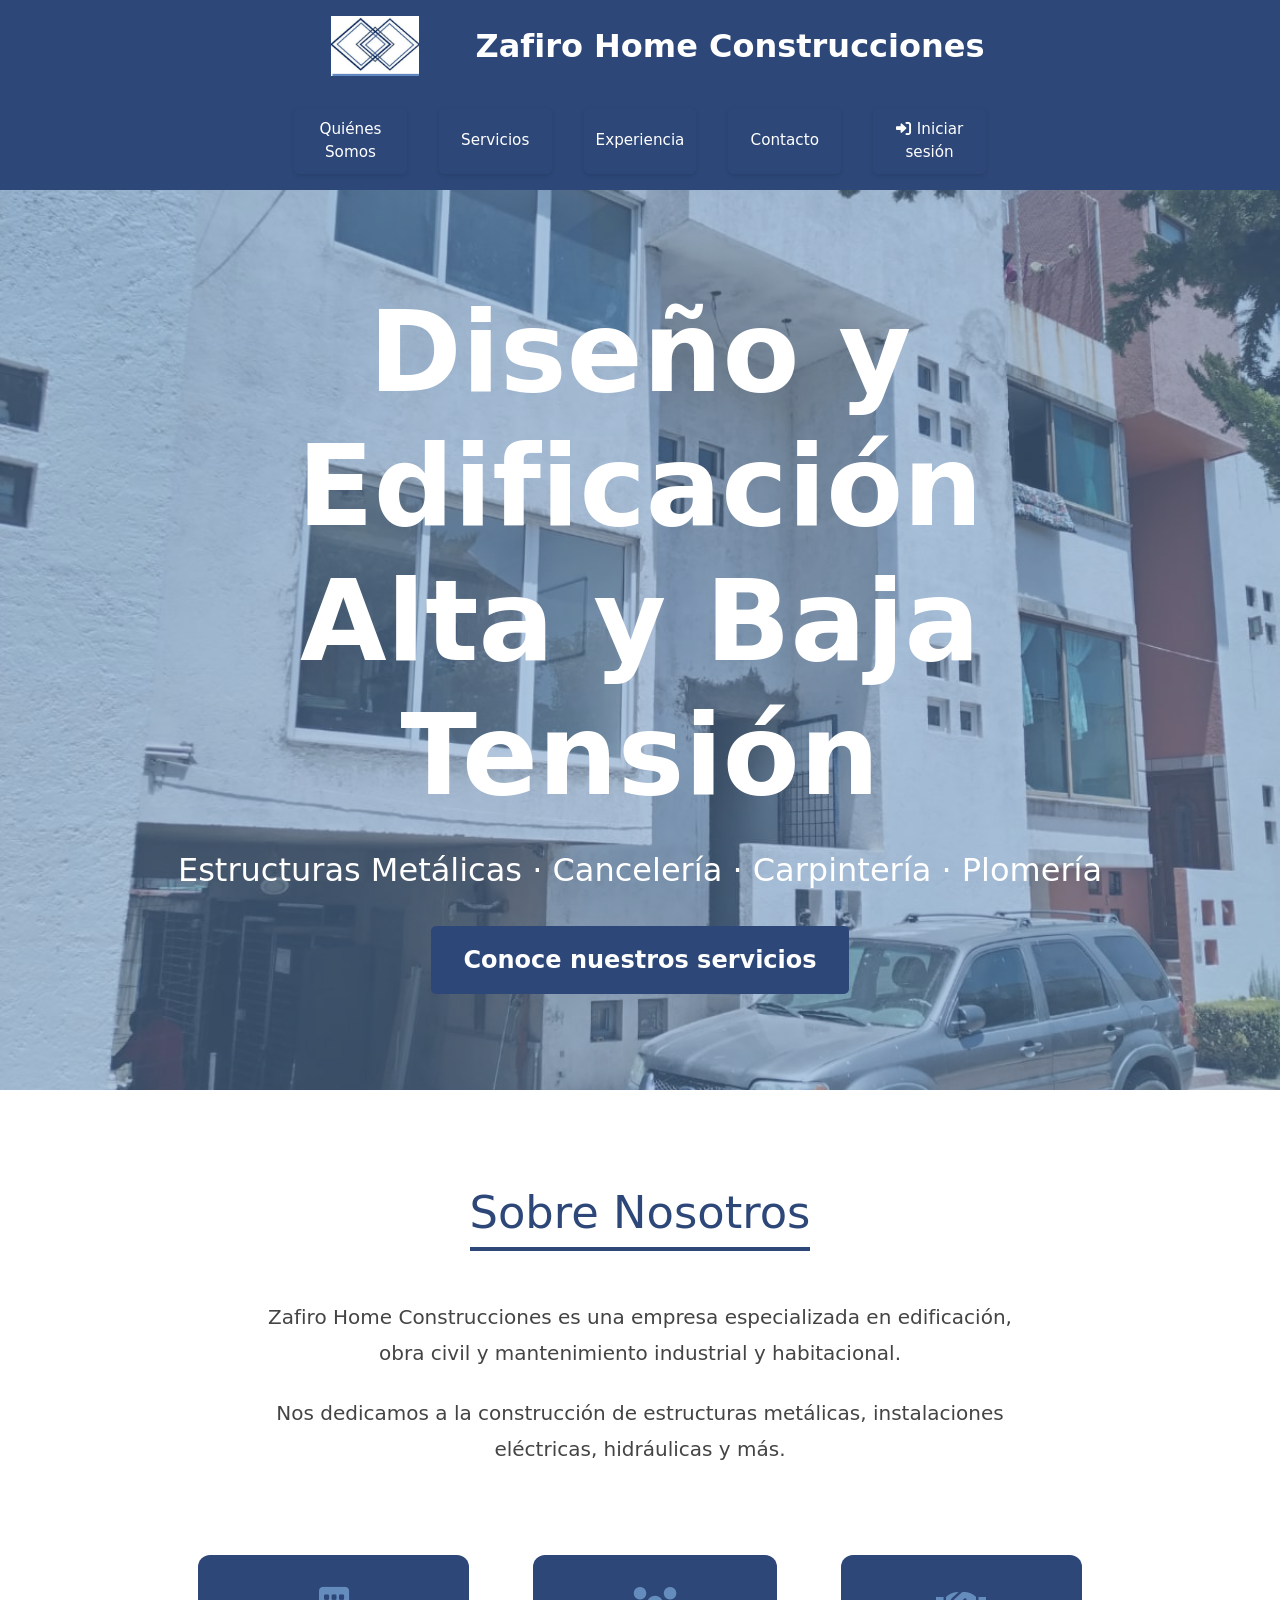
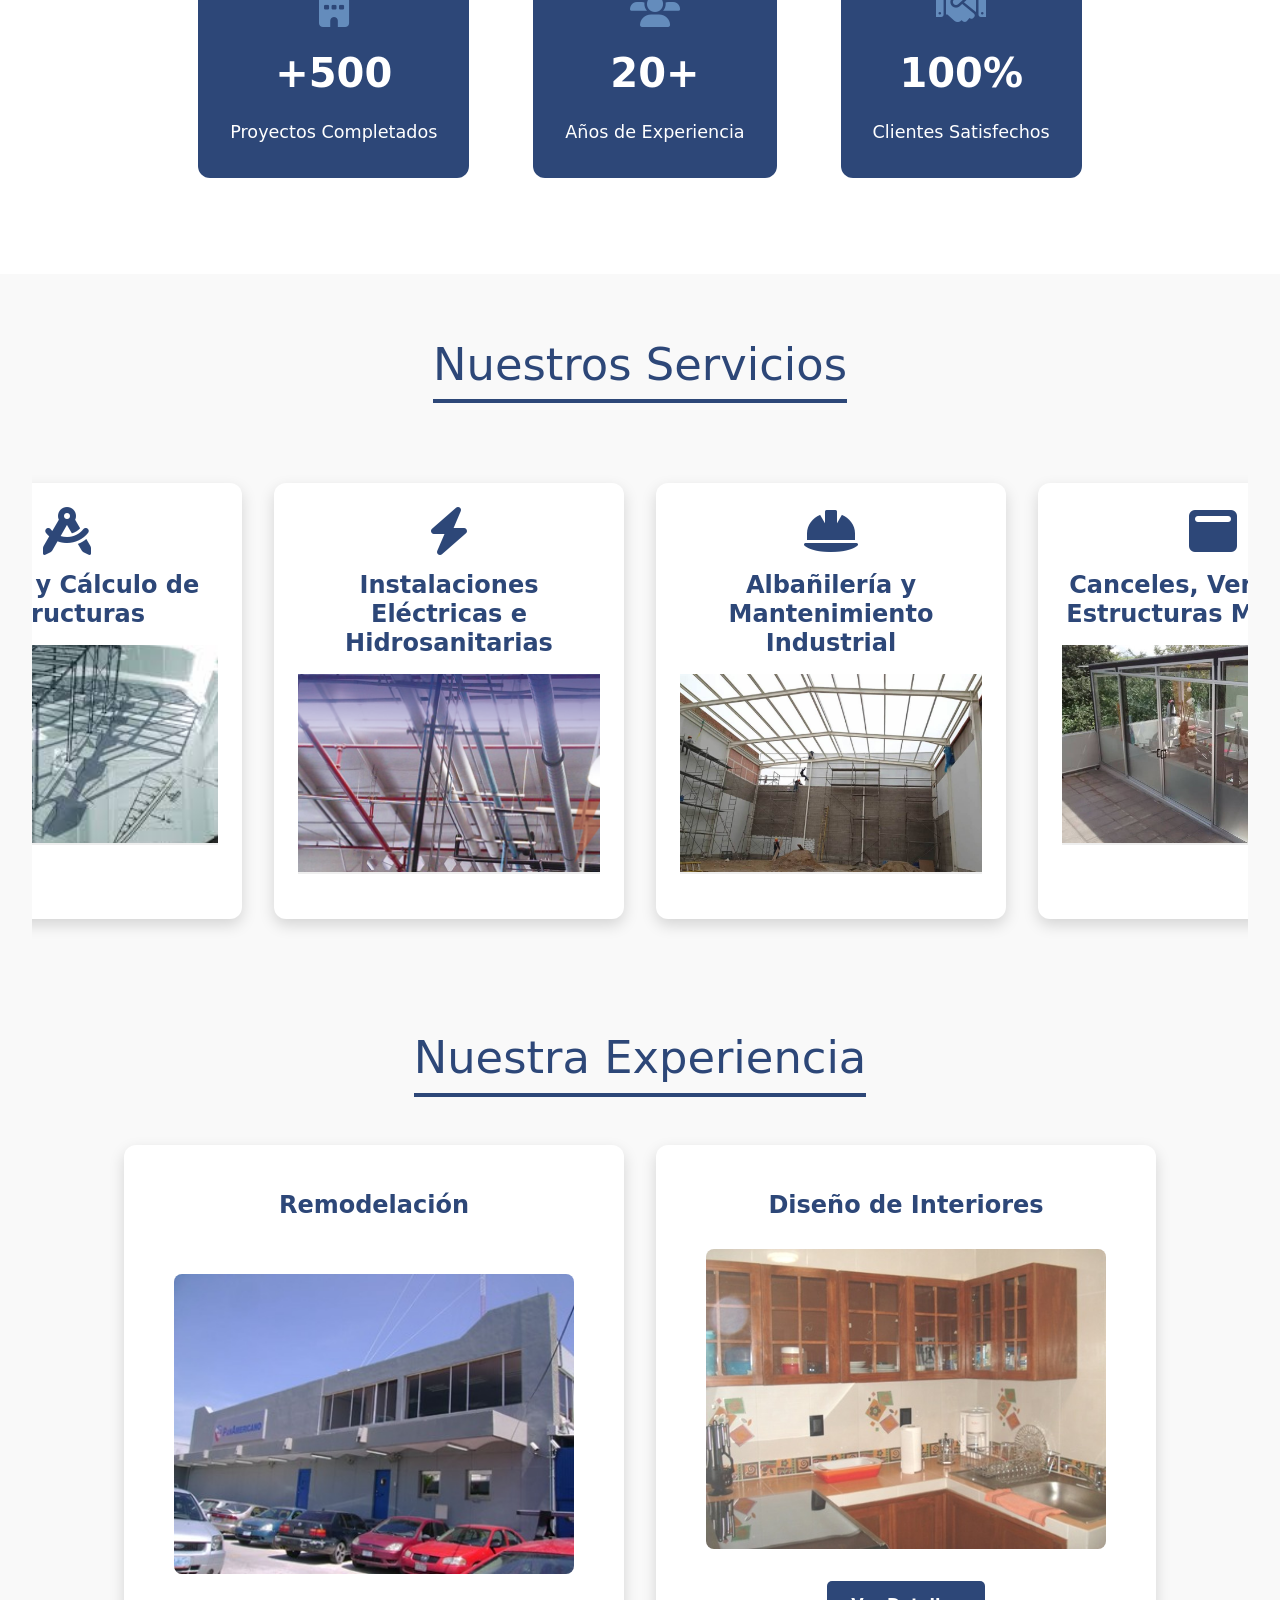
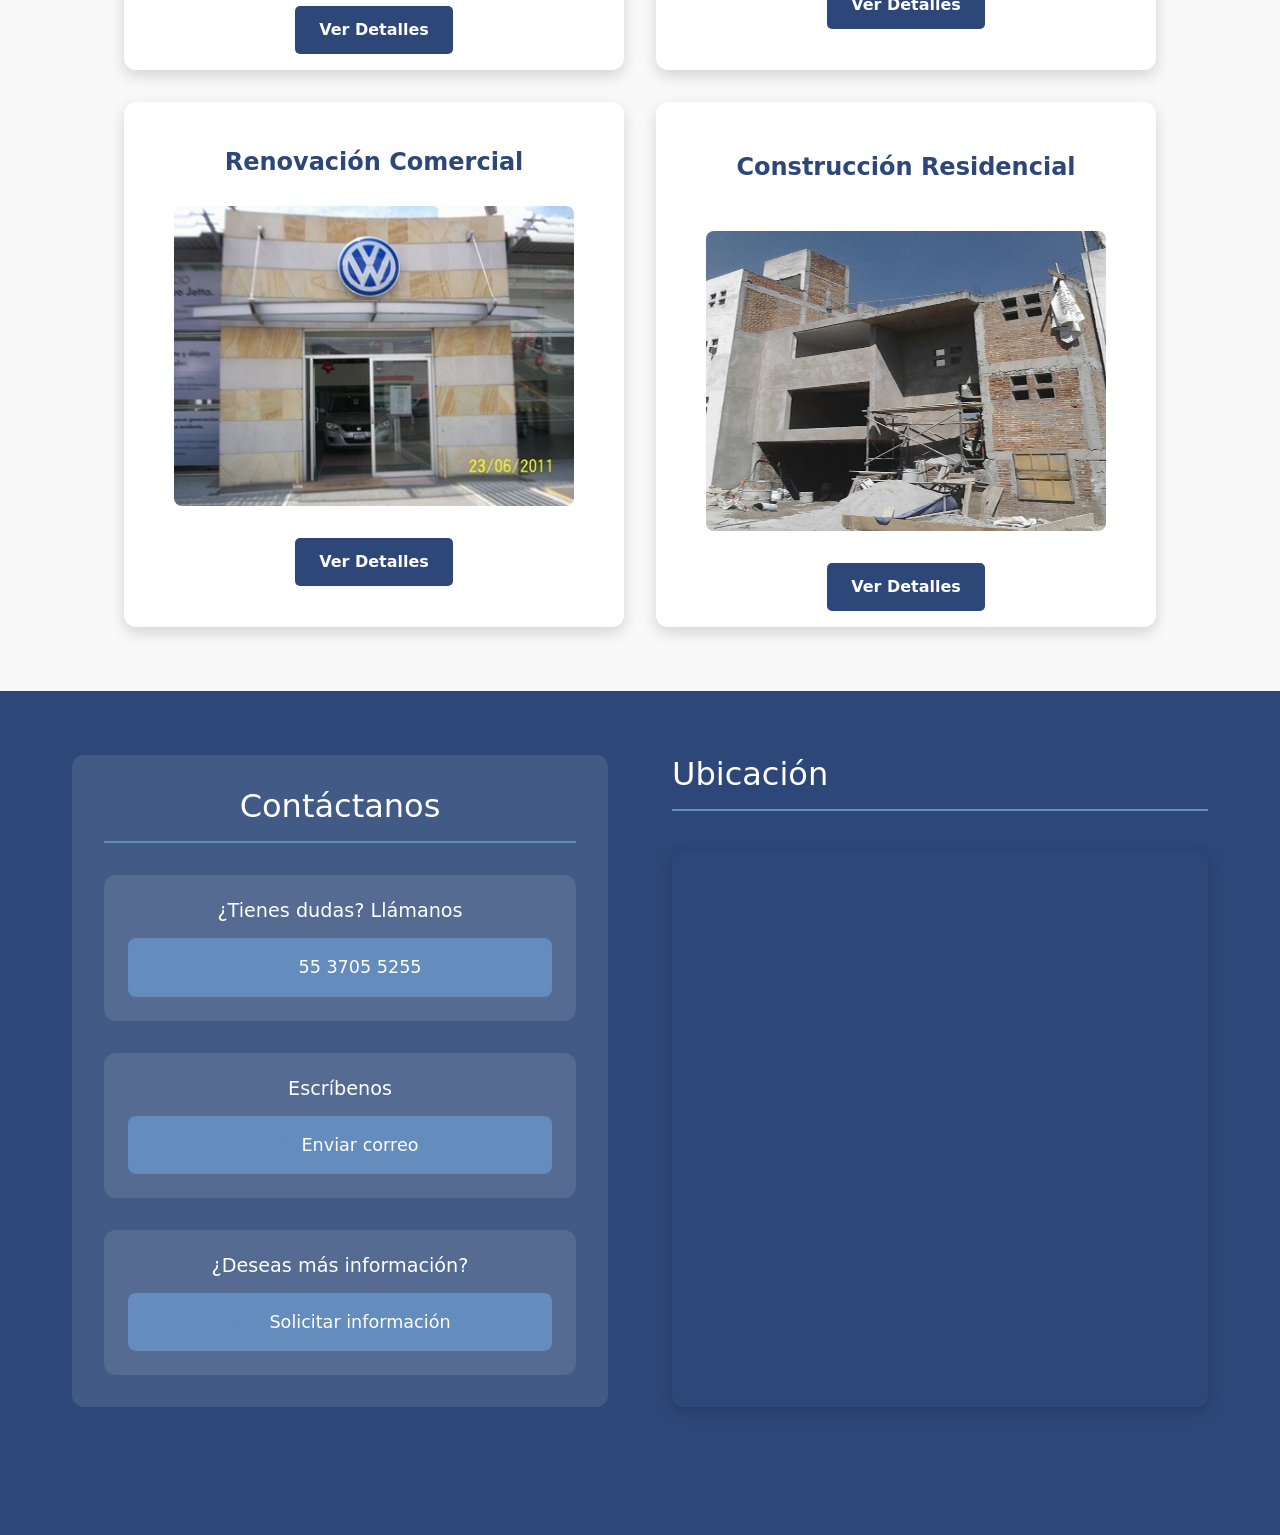
==== commit e35827f1: "logintest" ====
--- a/Public/index.html
+++ b/Public/index.html
@@ -4,10 +4,8 @@
   <meta charset="UTF-8">
   <meta name="viewport" content="width=device-width, initial-scale=1.0">
   <title>Zafiro Home Construcciones - Página Principal</title>
-  <!-- Bootstrap CSS -->
   <link href="https://cdn.jsdelivr.net/npm/bootstrap@5.3.0/dist/css/bootstrap.min.css" rel="stylesheet">
   <link rel="stylesheet" href="./css/styles.css">
-  <!-- Font Awesome -->
   <link rel="stylesheet" href="https://cdnjs.cloudflare.com/ajax/libs/font-awesome/6.0.0/css/all.min.css">
 </head>
 <body class="bg-light">
@@ -15,51 +13,31 @@
 <section>
   <div class="company-info">
     <div><a class="company-logo fade-in" href="#" aria-label="Logo"></a></div>
-      <div>
-        <a class="company-name fade-in" href="#">Zafiro Home Construcciones</a>
-    </div>
+    <div><a class="company-name fade-in" href="#">Zafiro Home Construcciones</a></div>
   </div>
 </section>
 
-<!-- Navbar -->
 <section>
 <nav class="navigation-primary">
   <div class="navigation-container">
     <div class="navigation-menu" id="navbarNav">
       <ul class="navigation-links-list">
+        <li class="navigation-item slide-in"><a class="navigation-link hover-effect" href="#quienes-somos"><span class="link-text fade-in">Quiénes Somos</span></a></li>
+        <li class="navigation-item slide-in"><a class="navigation-link hover-effect" href="#servicios"><span class="link-text fade-in">Servicios</span></a></li>
+        <li class="navigation-item slide-in"><a class="navigation-link hover-effect" href="#experiencia"><span class="link-text fade-in">Experiencia</span></a></li>
+        <li class="navigation-item slide-in"><a class="navigation-link hover-effect" href="#contacto" onclick="scrollToFooter(event)"><span class="link-text fade-in">Contacto</span></a></li>
         <li class="navigation-item slide-in">
-          <a class="navigation-link hover-effect" href="#quienes-somos">
-            <span class="link-text fade-in">Quiénes Somos</span>
+          <a class="navigation-link hover-effect" data-bs-toggle="modal" data-bs-target="#loginmodal" style="cursor:pointer;">
+            <span class="link-text fade-in"><i class="fa-solid fa-right-to-bracket" style="margin-right:6px;"></i>Iniciar sesión</span>
           </a>
         </li>
-        <li class="navigation-item slide-in">
-          <a class="navigation-link hover-effect" href="#servicios">
-            <span class="link-text fade-in">Servicios</span>
-          </a>
-        </li>
-        <li class="navigation-item slide-in">
-          <a class="navigation-link hover-effect" href="#experiencia">
-            <span class="link-text fade-in">Experiencia</span>
-          </a>
-        </li>
-        <li class="navigation-item slide-in">
-          <a class="navigation-link hover-effect" href="#contacto" onclick="scrollToFooter(event)">
-            <span class="link-text fade-in">Contacto</span>
-          </a>
-        </li>
-        <li class="navigation-item slide-in">
-          <a class="navigation-link hover-effect" data-bs-toggle="modal" data-bs-target="#loginmodal">
-            <span class="link-text fade-in">Iniciar sesión</span>
-          </a>
-        </li>
-        
       </ul>
     </div>
   </div>
 </nav>
 </section>
+
 <section>
-  <!-- Hero Section -->
   <header class="hero-section">
     <div class="hero-content-container">
       <div class="hero-text-container">
@@ -70,427 +48,153 @@
     </div>
   </header>
 </section>
-  <!-- Después del hero-section y antes de la sección de servicios -->
+
   <section id="quienes-somos" class="about-section">
     <div class="about-container">
       <h2 class="section-title fade-up">Sobre Nosotros</h2>
       <div class="about-content">
         <div class="about-text fade-up">
-          <p class="about-description">
-            Zafiro Home Construcciones es una empresa especializada en edificación, obra civil y mantenimiento industrial y habitacional.
-          </p>
-          <p class="about-description">
-            Nos dedicamos a la construcción de estructuras metálicas, instalaciones eléctricas, hidráulicas y más.
-          </p>
+          <p class="about-description">Zafiro Home Construcciones es una empresa especializada en edificación, obra civil y mantenimiento industrial y habitacional.</p>
+          <p class="about-description">Nos dedicamos a la construcción de estructuras metálicas, instalaciones eléctricas, hidráulicas y más.</p>
         </div>
         <div class="about-stats">
-          <div class="stat-item fade-up">
-            <i class="fas fa-building"></i>
-            <span class="stat-number">+500</span>
-            <span class="stat-label">Proyectos Completados</span>
-          </div>
-          <div class="stat-item fade-up">
-            <i class="fas fa-users"></i>
-            <span class="stat-number">20+</span>
-            <span class="stat-label">Años de Experiencia</span>
-          </div>
-          <div class="stat-item fade-up">
-            <i class="fas fa-handshake"></i>
-            <span class="stat-number">100%</span>
-            <span class="stat-label">Clientes Satisfechos</span>
-          </div>
+          <div class="stat-item fade-up"><i class="fas fa-building"></i><span class="stat-number">+500</span><span class="stat-label">Proyectos Completados</span></div>
+          <div class="stat-item fade-up"><i class="fas fa-users"></i><span class="stat-number">20+</span><span class="stat-label">Años de Experiencia</span></div>
+          <div class="stat-item fade-up"><i class="fas fa-handshake"></i><span class="stat-number">100%</span><span class="stat-label">Clientes Satisfechos</span></div>
         </div>
       </div>
     </div>
   </section>
 
-  <!-- Contenido principal -->
   <main>
- <!-- Sección Servicios -->
- <section id="servicios" class="services-section">
-  <div class="services-container">
-    <h2   class="section-title">Nuestros Servicios</h2>
-    <div class="services-grid">
-      
-      <!-- Tarjeta 1 -->
-      <div class="service-card fade-up">
-        <div class="service-header">
-          <div class="service-icon">
-            <i class="fas fa-drafting-compass"></i>
-          </div>
-          <h3 class="service-title">Diseño y Cálculo de Estructuras</h3>
-          <img class="service-image" 
-               src="./images/servicios-images/calculo.jpeg" 
-               alt="Cálculo de estructuras">
-        </div>
-      </div>
-
-      <!-- Tarjeta 2 -->
-      <div class="service-card fade-up">
-        <div class="service-header">
-          <div class="service-icon">
-            <i class="fas fa-bolt"></i>
-          </div>
-          <h3 class="service-title">Instalaciones Eléctricas e Hidrosanitarias</h3>
-          <img class="service-image" 
-               src="./images/servicios-images/instalaciones_hidrahulicas.jpg" 
-               alt="Instalaciones">
-        </div>
-      </div>
-
-      <!-- Tarjeta 3 -->
-      <div class="service-card fade-up">
-        <div class="service-header">
-          <div class="service-icon">
-            <i class="fas fa-hard-hat"></i>
-          </div>
-          <h3 class="service-title">Albañilería y Mantenimiento Industrial</h3>
-          <img class="service-image" 
-               src="./images/servicios-images/albañileria industrial.jpg" 
-               alt="Albañilería">
-        </div>
-      </div>
-
-      <!-- Tarjeta 4 -->
-      <div class="service-card fade-up">
-        <div class="service-header">
-          <div class="service-icon">
-            <i class="fas fa-window-maximize"></i>
-          </div>
-          <h3 class="service-title">Canceles, Ventanas y Estructuras Metálicas</h3>
-          <img class="service-image" 
-               src="./images/servicios-images/canceleria.jpg" 
-               alt="Canceles y ventanas">
-        </div>
-      </div>
-
-    </div> <!-- /.services-grid -->
-  </div> <!-- /.services-container -->
-</section>  
-<!-- Sección de Experiencia -->
-<section id="experiencia" class="experience-section fade-up">
-  <div class="experience-container fade-up">
-    <h2 class="section-title fade-up">Nuestra Experiencia</h2>
-    <div class="experience-grid" id="experienceGrid">
-      
-      <!-- ============ PROYECTO CELAYA (Tarjeta) ============ -->
-      <div class="experience-card fade-up" onclick="toggleExperienceFocus(event, this)">
-        <div class="experience-summary">
-          <h1 class="celaya-title">Remodelación</h1>
-
-          <img src="images/experiencia/remodelacion-celaya.jpg" alt="Remodelación y ampliación de sucursal en Celaya">
-          <button class="toggle-btn" onclick="event.stopPropagation(); toggleExperienceFocus(event, this.closest('.experience-card'));">
-            Ver Detalles
-          </button>
-        </div>
-        <div class="experience-details" style="display: none;">
-          <h1 class="celaya-title">Celaya</h1>
-          <h2 class="celaya-remodelacion">Remodelación de fachada y Ampliación de oficinas</h2>
-          <!-- Carousel para Celaya -->
-          <div id="carouselCelaya" class="carousel slide mb-4" data-bs-ride="carousel">
-            <!-- Indicadores -->
-            <div class="carousel-indicators">
-              <button type="button" data-bs-target="#carouselCelaya" data-bs-slide-to="0" class="active" aria-current="true" aria-label="Slide 1"></button>
-              <button type="button" data-bs-target="#carouselCelaya" data-bs-slide-to="1" aria-label="Slide 2"></button>
-              <button type="button" data-bs-target="#carouselCelaya" data-bs-slide-to="2" aria-label="Slide 3"></button>
-            </div>
-            <!-- Slides -->
-            <div class="carousel-inner">
-              <div class="carousel-item active">
-                <img class="d-block w-100" src="images/experiencia/remodelacion-celaya.jpg" alt="Remodelación y ampliación de sucursal en Celaya">
-              </div>
-              <div class="carousel-item">
-                <img class="d-block w-100" src="images/experiencia/fachada-celaya.jpg" alt="Fachada principal de la sucursal en Celaya">
-              </div>
-              <div class="carousel-item">
-                <img class="d-block w-100" src="images/experiencia/oficinas-celaya.jpg" alt="Oficinas de la sucursal en Celaya">
-              </div>
-            </div>
-            <!-- Controles -->
-            <button class="carousel-control-prev" type="button" data-bs-target="#carouselCelaya" data-bs-slide="prev">
-              <span class="carousel-control-prev-icon" aria-hidden="true"></span>
-              <span class="visually-hidden">Anterior</span>
-            </button>
-            <button class="carousel-control-next" type="button" data-bs-target="#carouselCelaya" data-bs-slide="next">
-              <span class="carousel-control-next-icon" aria-hidden="true"></span>
-              <span class="visually-hidden">Siguiente</span>
-            </button>
-          </div>
-          <p>Proyecto de remodelación y ampliación en la sucursal de Celaya.</p>
-        </div>
-      </div>
-      
-      <!-- ============ PROYECTO DEPARTAMENTO UNIFAMILIAR (Tarjeta) ============ -->
-      <div class="experience-card fade-up" onclick="toggleExperienceFocus(event, this)">
-        <div class="experience-summary">
-          <h1 class="dep-title">Diseño de Interiores y Ambientes Residenciales</h1>
-          <img src="images/experiencia/detalles-casa.jpg" alt="Detalles de casa habitación">
-          <button class="toggle-btn" onclick="event.stopPropagation(); toggleExperienceFocus(event, this.closest('.experience-card'));">
-            Ver Detalles
-          </button>
-        </div>
-        <div class="experience-details" style="display: none;">
-          <h1 class="dep-title">Departamento Unifamiliar</h1>
-          <h2 class="dep-casa">Casa Habitación</h2>
-          <!-- Carousel para Departamento Unifamiliar -->
-          <div id="carouselDepto" class="carousel slide mb-4" data-bs-ride="carousel">
-            <div class="carousel-indicators">
-              <button type="button" data-bs-target="#carouselDepto" data-bs-slide-to="0" class="active" aria-current="true" aria-label="Slide 1"></button>
-              <button type="button" data-bs-target="#carouselDepto" data-bs-slide-to="1" aria-label="Slide 2"></button>
-            </div>
-            <div class="carousel-inner">
-              <div class="carousel-item active">
-                <img class="d-block w-100" src="images/experiencia/detalles-casa.jpg" alt="Detalles de casa habitación">
-              </div>
-              <div class="carousel-item">
-                <img class="d-block w-100" src="images/experiencia/acabados-casa.jpg" alt="Acabados de casa habitación">
-              </div>
-            </div>
-            <button class="carousel-control-prev" type="button" data-bs-target="#carouselDepto" data-bs-slide="prev">
-              <span class="carousel-control-prev-icon" aria-hidden="true"></span>
-              <span class="visually-hidden">Anterior</span>
-            </button>
-            <button class="carousel-control-next" type="button" data-bs-target="#carouselDepto" data-bs-slide="next">
-              <span class="carousel-control-next-icon" aria-hidden="true"></span>
-              <span class="visually-hidden">Siguiente</span>
-            </button>
-          </div>
-          <p class="dep-casa-text">Construcción de casa habitación en la ciudad de Celaya, Guanajuato.</p>
-          <h2 class="dep-detalles">Detalles</h2>
-          <p class="dep-detalles-text">Se realizaron trabajos de carpintería en closets y puertas.</p>
-          <h2 class="dep-acabados">Acabados</h2>
-          <p class="dep-acabados-text">Se colocaron acabados de primera calidad en pisos, muros y plafones.</p>
-        </div>
-      </div>
-      
-      <!-- ============ PROYECTO GRUPO GA3 AGENCIAS (Tarjeta) ============ -->
-      <div class="experience-card fade-up" onclick="toggleExperienceFocus(event, this)">
-        <div class="experience-summary">
-          <h1 class="Agencias-title">Diseño Exterior y Renovación de Imagen Comercial</h1>
-          <img src="images/experiencia/agencia2.jpg" alt="Agencias de autos">
-          <button class="toggle-btn" onclick="event.stopPropagation(); toggleExperienceFocus(event, this.closest('.experience-card'));">
-            Ver Detalles
-          </button>
-        </div>
-        <div class="experience-details" style="display: none;">
-          <h1 class="Agencias-title">Grupo GA3 Agencias de autos</h1>
-          <h2 class="agencias">Agencias de autos</h2>
-          <!-- Carousel para Agencias -->
-          <div id="carouselAgencias" class="carousel slide mb-4" data-bs-ride="carousel">
-            <div class="carousel-indicators">
-              <button type="button" data-bs-target="#carouselAgencias" data-bs-slide-to="0" class="active" aria-current="true" aria-label="Slide 1"></button>
-              <button type="button" data-bs-target="#carouselAgencias" data-bs-slide-to="1" aria-label="Slide 2"></button>
-              <button type="button" data-bs-target="#carouselAgencias" data-bs-slide-to="2" aria-label="Slide 3"></button>
-            </div>
-            <div class="carousel-inner">
-              <div class="carousel-item active">
-                <img class="d-block w-100" src="images/experiencia/agencia2.jpg" alt="Agencias de autos">
-              </div>
-              <div class="carousel-item">
-                <img class="d-block w-100" src="images/experiencia/agencia1.jpg" alt="Proyectos de agencias de autos">
-              </div>
-            </div>
-            <button class="carousel-control-prev" type="button" data-bs-target="#carouselAgencias" data-bs-slide="prev">
-              <span class="carousel-control-prev-icon" aria-hidden="true"></span>
-              <span class="visually-hidden">Anterior</span>
-            </button>
-            <button class="carousel-control-next" type="button" data-bs-target="#carouselAgencias" data-bs-slide="next">
-              <span class="carousel-control-next-icon" aria-hidden="true"></span>
-              <span class="visually-hidden">Siguiente</span>
-            </button>
-          </div>
-          <p class="agencias-text">En este proyecto nos enfocamos en la supervisión de mantenimientos.</p>
-          <h2 class="proyectos">Proyectos</h2>
-          <ul class="proyectos-text">
-            <li>Agencia Volkswagen Santa Clara: Cambio de Imagen</li>
-            <li>Agencia Nissan Chalco: Cubierta y paso de gato</li>
-            <li>Agencia Nissan Polanco: Cambio de imagen</li>
-            <li>Agencia Nissan San Cosme: Remodelación de Taller mecánico y cambio de imagen</li>
-            <li>Agencia Nissan Atizapan: Remodelación de oficinas</li>
-          </ul>
-          <h2 class="renovacion">Renovación</h2>
-          <p class="renovacion-text">Estos fueron algunos de nuestros proyectos ejecutados.</p>
-        </div>
-      </div>
-      
-      <!-- ============ PROYECTO RESIDENCIA SAN JERÓNIMO (Tarjeta) ============ -->
-      <div class="experience-card fade-up" onclick="toggleExperienceFocus(event, this)">
-        <div class="experience-summary">
-          <h1 class="sanjeronimo-title">Construcción Residencial</h1>
-          <img src="images/experiencia/sanjeronimo.jpg" alt="Obra nueva en Residencia San Jerónimo">
-          <button class="toggle-btn" onclick="event.stopPropagation(); toggleExperienceFocus(event, this.closest('.experience-card'));">
-            Ver Detalles
-          </button>
-        </div>
-        <div class="experience-details" style="display: none;">
-          <h1 class="sanjeronimo-title">Residencia San Jerónimo</h1>
-          <h2 class="obranueva">Obra nueva</h2>
-          <!-- Carousel para Residencia San Jerónimo -->
-          <div id="carouselSanJeronimo" class="carousel slide mb-4" data-bs-ride="carousel">
-            <div class="carousel-indicators">
-              <button type="button" data-bs-target="#carouselSanJeronimo" data-bs-slide-to="0" class="active" aria-current="true" aria-label="Slide 1"></button>
-              <button type="button" data-bs-target="#carouselSanJeronimo" data-bs-slide-to="1" aria-label="Slide 2"></button>
-              <button type="button" data-bs-target="#carouselSanJeronimo" data-bs-slide-to="2" aria-label="Slide 3"></button>
-            </div>
-            <div class="carousel-inner">
-              <div class="carousel-item active">
-                <img class="d-block w-100" src="images/experiencia/sanjeronimo.jpg" alt="Obra nueva">
-              </div>
-              <div class="carousel-item">
-                <img class="d-block w-100" src="images/experiencia/sanjeronimo2.jpg" alt="Fachada de residencia San Jerónimo">
-              </div>
-              <div class="carousel-item">
-                <img class="d-block w-100" src="images/experiencia/sanjeronimo3.jpg" alt="Proceso de construcción de residencia San Jerónimo">
-              </div>
-            </div>
-            <button class="carousel-control-prev" type="button" data-bs-target="#carouselSanJeronimo" data-bs-slide="prev">
-              <span class="carousel-control-prev-icon" aria-hidden="true"></span>
-              <span class="visually-hidden">Anterior</span>
-            </button>
-            <button class="carousel-control-next" type="button" data-bs-target="#carouselSanJeronimo" data-bs-slide="next">
-              <span class="carousel-control-next-icon" aria-hidden="true"></span>
-              <span class="visually-hidden">Siguiente</span>
-            </button>
-          </div>
-          <p class="obra-nueva-text">Inmueble ubicado en la zona sur de la Ciudad de México.</p>
-          <h2 class="fachada">Fachada</h2>
-          <p class="fachada-text">Este inmueble es uno de 6 proyectos de mismas dimensiones.</p>
-          <h2 class="curso">En curso</h2>
-          <p class="curso-text">Seguimos desarrollando la última parte de la obra.</p>
-        </div>
-      </div>
-      
-    </div> <!-- Fin .experience-grid -->
-  </div> <!-- Fin .experience-container -->
-</section> <!-- Fin de la sección de Experiencia -->
-
-
-</main>
-
-  <!-- Footer -->
+    <section id="servicios" class="services-section">
+      <div class="services-container">
+        <h2 class="section-title">Nuestros Servicios</h2>
+        <div class="services-grid">
+          <div class="service-card fade-up"><div class="service-header"><div class="service-icon"><i class="fas fa-drafting-compass"></i></div><h3 class="service-title">Diseño y Cálculo de Estructuras</h3><img class="service-image" src="./images/servicios-images/calculo.jpeg" alt="Cálculo de estructuras"></div></div>
+          <div class="service-card fade-up"><div class="service-header"><div class="service-icon"><i class="fas fa-bolt"></i></div><h3 class="service-title">Instalaciones Eléctricas e Hidrosanitarias</h3><img class="service-image" src="./images/servicios-images/instalaciones_hidrahulicas.jpg" alt="Instalaciones"></div></div>
+          <div class="service-card fade-up"><div class="service-header"><div class="service-icon"><i class="fas fa-hard-hat"></i></div><h3 class="service-title">Albañilería y Mantenimiento Industrial</h3><img class="service-image" src="./images/servicios-images/albañileria industrial.jpg" alt="Albañilería"></div></div>
+          <div class="service-card fade-up"><div class="service-header"><div class="service-icon"><i class="fas fa-window-maximize"></i></div><h3 class="service-title">Canceles, Ventanas y Estructuras Metálicas</h3><img class="service-image" src="./images/servicios-images/canceleria.jpg" alt="Canceles y ventanas"></div></div>
+        </div>
+      </div>
+    </section>
+
+    <section id="experiencia" class="experience-section fade-up">
+      <div class="experience-container fade-up">
+        <h2 class="section-title fade-up">Nuestra Experiencia</h2>
+        <div class="experience-grid" id="experienceGrid">
+          <div class="experience-card fade-up" onclick="toggleExperienceFocus(event, this)">
+            <div class="experience-summary"><h1 class="celaya-title">Remodelación</h1><img src="images/experiencia/remodelacion-celaya.jpg" alt="Celaya"><button class="toggle-btn" onclick="event.stopPropagation(); toggleExperienceFocus(event, this.closest('.experience-card'));">Ver Detalles</button></div>
+            <div class="experience-details" style="display:none;"><h1 class="celaya-title">Celaya</h1><p>Proyecto de remodelación y ampliación en la sucursal de Celaya.</p></div>
+          </div>
+          <div class="experience-card fade-up" onclick="toggleExperienceFocus(event, this)">
+            <div class="experience-summary"><h1 class="dep-title">Diseño de Interiores</h1><img src="images/experiencia/detalles-casa.jpg" alt="Casa habitación"><button class="toggle-btn" onclick="event.stopPropagation(); toggleExperienceFocus(event, this.closest('.experience-card'));">Ver Detalles</button></div>
+            <div class="experience-details" style="display:none;"><h1 class="dep-title">Departamento Unifamiliar</h1><p>Construcción de casa habitación en Celaya, Guanajuato.</p></div>
+          </div>
+          <div class="experience-card fade-up" onclick="toggleExperienceFocus(event, this)">
+            <div class="experience-summary"><h1 class="Agencias-title">Renovación Comercial</h1><img src="images/experiencia/agencia2.jpg" alt="Agencias"><button class="toggle-btn" onclick="event.stopPropagation(); toggleExperienceFocus(event, this.closest('.experience-card'));">Ver Detalles</button></div>
+            <div class="experience-details" style="display:none;"><h1 class="Agencias-title">Grupo GA3 Agencias</h1><p>Supervisión de mantenimientos en agencias de autos.</p></div>
+          </div>
+          <div class="experience-card fade-up" onclick="toggleExperienceFocus(event, this)">
+            <div class="experience-summary"><h1 class="sanjeronimo-title">Construcción Residencial</h1><img src="images/experiencia/sanjeronimo.jpg" alt="San Jerónimo"><button class="toggle-btn" onclick="event.stopPropagation(); toggleExperienceFocus(event, this.closest('.experience-card'));">Ver Detalles</button></div>
+            <div class="experience-details" style="display:none;"><h1 class="sanjeronimo-title">Residencia San Jerónimo</h1><p>Inmueble ubicado en la zona sur de la Ciudad de México.</p></div>
+          </div>
+        </div>
+      </div>
+    </section>
+  </main>
+
   <footer class="footer-primary" id="contacto">
-
     <div class="footer-container">
       <div class="footer-content">
-        <!-- Sección de información de contacto -->
         <div class="contact-info-section fade-up">
           <div class="company-info-container">
             <h2 class="fade-up">Contáctanos</h2>
             <div class="contact-buttons">
-              <!-- Botón de llamada -->
-              <div class="contact-button fade-left">
-                <h3>¿Tienes dudas? Llámanos</h3>
-                <a href="tel:5537055255" class="btn btn-contact">
-                  <i class="fas fa-phone"></i>
-                  55 3705 5255
-                </a>
-              </div>
-
-              <!-- Botón de correo con opción de copia -->
-              <div class="contact-button">
-                <h3>Escríbenos</h3>
-                <a href="mailto:oficina_zafiro@outlook.com" class="btn btn-contact">
-                  <i class="fas fa-envelope"></i>
-                  Enviar correo
-                </a>
-                <div class="email-copy-container" onclick="copyEmail()">
-                  <span class="email-text">oficina_zafiro@outlook.com</span>
-                  <span class="copy-tooltip">Haz clic para copiar</span>
-                </div>
-              </div>
-
-              <!-- Botón para abrir modal -->
-              <div class="contact-button">
-                <h3>¿Deseas más información?</h3>
-                <button type="button" class="btn btn-contact" data-bs-toggle="modal" data-bs-target="#contactModal">
-                  <i class="fas fa-info-circle"></i>
-                  Solicitar información
+              <div class="contact-button fade-left"><h3>¿Tienes dudas? Llámanos</h3><a href="tel:5537055255" class="btn btn-contact"><i class="fas fa-phone"></i> 55 3705 5255</a></div>
+              <div class="contact-button"><h3>Escríbenos</h3><a href="mailto:contacto@zafirohome.com" class="btn btn-contact"><i class="fas fa-envelope"></i> Enviar correo</a></div>
+              <div class="contact-button"><h3>¿Deseas más información?</h3><button type="button" class="btn btn-contact" data-bs-toggle="modal" data-bs-target="#contactModal"><i class="fas fa-info-circle"></i> Solicitar información</button></div>
+            </div>
+          </div>
+        </div>
+        <div class="map-section">
+          <h2>Ubicación</h2>
+          <div class="map-container">
+            <iframe src="https://www.google.com/maps/embed?pb=!1m18!1m12!1m3!1d3761.7759918083093!2d-99.13628582410274!3d19.465222581821145!2m3!1f0!2f0!3f0!3m2!1i1024!2i768!4f13.1!3m3!1m2!1s0x85d1f9108faef633%3A0x3d43b60cf84d1cd8!2sAv.%20R%C3%ADo%20Consulado%201500%2C%20Vallejo%2C%20Gustavo%20A.%20Madero%2C%2007870%20Ciudad%20de%20M%C3%A9xico%2C%20CDMX!5e0!3m2!1ses!2smx!4v1742758470944!5m2!1ses!2smx" allowfullscreen="" loading="lazy" referrerpolicy="no-referrer-when-downgrade"></iframe>
+          </div>
+        </div>
+      </div>
+    </div>
+  </footer>
+
+  <!-- ══════════ MODAL: Contacto ══════════ -->
+  <div class="modal fade" id="contactModal" tabindex="-1" aria-labelledby="contactModalLabel" aria-hidden="true">
+    <div class="modal-dialog modal-dialog-centered">
+      <div class="modal-content">
+        <div class="modal-header"><h5 class="modal-title" id="contactModalLabel">Solicitar Información</h5><button type="button" class="btn-close" data-bs-dismiss="modal" aria-label="Close"></button></div>
+        <div class="modal-body">
+          <form class="contact-form" id="form-contacto">
+            <div class="mb-3"><label for="nombre" class="form-label">Nombre</label><input type="text" class="form-control" id="nombre" required></div>
+            <div class="mb-3"><label for="correo" class="form-label">Correo Electrónico</label><input type="email" class="form-control" id="correo" required></div>
+            <div class="mb-3"><label for="mensaje" class="form-label">Mensaje</label><textarea class="form-control" id="mensaje" rows="4"></textarea></div>
+            <button type="submit" class="btn btn-primary w-100">Enviar</button>
+          </form>
+        </div>
+      </div>
+    </div>
+  </div>
+
+  <!-- ══════════ MODAL: Iniciar Sesión ══════════ -->
+  <div class="modal fade" id="loginmodal" tabindex="-1" aria-labelledby="loginModalLabel" aria-hidden="true">
+    <div class="modal-dialog modal-dialog-centered">
+      <div class="modal-content" style="border:none; border-radius:12px; overflow:hidden;">
+        <div class="modal-header" style="background:var(--color-primary); color:white; border-bottom:none; padding:1.5rem 2rem;">
+          <div>
+            <h5 class="modal-title" id="loginModalLabel" style="font-weight:700; font-size:1.3rem; margin-bottom:0.2rem;">
+              <i class="fa-solid fa-right-to-bracket" style="margin-right:8px;"></i>Iniciar Sesión
+            </h5>
+            <p style="margin:0; font-size:0.85rem; opacity:0.7;">Accede al panel de administración</p>
+          </div>
+          <button type="button" class="btn-close btn-close-white" data-bs-dismiss="modal" aria-label="Close"></button>
+        </div>
+        <div class="modal-body" style="padding:2rem;">
+          <!-- Error box -->
+          <div id="login-error" class="alert alert-danger align-items-center gap-2" role="alert" style="display:none; font-size:0.9rem; border-radius:8px;">
+            <i class="fa-solid fa-circle-exclamation"></i>
+            <span id="login-error-text"></span>
+          </div>
+          <form id="form-login" novalidate>
+            <div class="mb-3">
+              <label for="loginInput" class="form-label" style="font-weight:600; font-size:0.9rem;">
+                <i class="fa-solid fa-user" style="margin-right:6px; color:var(--color-secondary);"></i>Usuario o Correo Electrónico
+              </label>
+              <input type="text" class="form-control" id="loginInput" placeholder="nombre.usuario o correo@ejemplo.com" required style="border-radius:8px; padding:0.7rem 1rem; border:1.5px solid #ddd;">
+            </div>
+            <div class="mb-4">
+              <label for="loginPassword" class="form-label" style="font-weight:600; font-size:0.9rem;">
+                <i class="fa-solid fa-lock" style="margin-right:6px; color:var(--color-secondary);"></i>Contraseña
+              </label>
+              <div class="input-group">
+                <input type="password" class="form-control" id="loginPassword" placeholder="••••••••" required style="border-radius:8px 0 0 8px; padding:0.7rem 1rem; border:1.5px solid #ddd; border-right:none;">
+                <button class="btn btn-outline-secondary" type="button" id="togglePassword" title="Mostrar/ocultar" style="border-radius:0 8px 8px 0; border:1.5px solid #ddd; border-left:none; background:white;">
+                  <i class="fa-solid fa-eye" id="togglePasswordIcon"></i>
                 </button>
               </div>
             </div>
-          </div>
-        </div>
-
-        <!-- Sección del mapa (ahora fuera de contact-info-section) -->
-        <div class="map-section">
-          <h2>Ubicación</h2>
-          <div class="map-container">
-            <iframe 
-              src="https://www.google.com/maps/embed?pb=!1m18!1m12!1m3!1d3761.7759918083093!2d-99.13628582410274!3d19.465222581821145!2m3!1f0!2f0!3f0!3m2!1i1024!2i768!4f13.1!3m3!1m2!1s0x85d1f9108faef633%3A0x3d43b60cf84d1cd8!2sAv.%20R%C3%ADo%20Consulado%201500%2C%20Vallejo%2C%20Gustavo%20A.%20Madero%2C%2007870%20Ciudad%20de%20M%C3%A9xico%2C%20CDMX!5e0!3m2!1ses!2smx!4v1742758470944!5m2!1ses!2smx"
-              allowfullscreen=""
-              loading="lazy"
-              referrerpolicy="no-referrer-when-downgrade">
-            </iframe>
-          </div>
-        </div>
-      </div>
-    </div>
-  </footer>
-
-  <!-- Bootstrap Bundle with Popper -->
+            <button type="submit" id="loginSubmitBtn" class="btn w-100" style="background:var(--color-primary); color:white; font-weight:700; padding:0.75rem; border-radius:8px; font-size:1rem;">
+              <span id="loginBtnText">Iniciar Sesión</span>
+              <span id="loginBtnSpinner" class="spinner-border spinner-border-sm ms-2" role="status" style="display:none;"></span>
+            </button>
+          </form>
+        </div>
+      </div>
+    </div>
+  </div>
+
   <script src="https://cdn.jsdelivr.net/npm/bootstrap@5.3.0/dist/js/bootstrap.bundle.min.js"></script>
   <script src="./scripts/script2test.js"></script>
   <script src="./scripts/animations.js"></script>
   <script type="module" src="./scripts/formularios/formulariocontacto.js"></script>
   <script type="module" src="./scripts/formularios/login.js"></script>
-  <script type="module" src="./scripts/formularios/errorHandler.js"></script>
-
-  <!-- Agregar el modal justo antes del cierre del body -->
-  <div class="modal fade" id="contactModal" tabindex="-1" aria-labelledby="contactModalLabel" aria-hidden="true">
-    <div class="modal-dialog modal-dialog-centered">
-      <div class="modal-content">
-        <div class="modal-header">
-          <h5 class="modal-title" id="contactModalLabel">Solicitar Información</h5>
-          <button type="button" class="btn-close" data-bs-dismiss="modal" aria-label="Close"></button>
-        </div>
-        <div class="modal-body">
-          <form class="contact-form" id="form-contacto">
-            <div class="mb-3">
-              <label for="nombre" class="form-label">Nombre</label>
-              <input type="text" class="form-control" id="nombre" required>
-            </div>
-            <div class="mb-3">
-              <label for="correo" class="form-label">Correo Electrónico</label>
-              <input type="email" class="form-control" id="correo" required>
-            </div>
-            <div class="mb-3">
-              <label for="mensaje" class="form-label">Mensaje</label>
-              <textarea class="form-control" id="mensaje" rows="4"></textarea>
-            </div>
-            <button type="submit" class="btn btn-primary w-100">Enviar</button>
-          </form>
-        </div>
-      </div>
-    </div>
-  </div>
-  <div class="modal fade" id="loginmodal" tabindex="-1" aria-labelledby="loginModalLabel" aria-hidden="true">
-    <div class="modal-dialog modal-dialog-centered">
-        <div class="modal-content">
-            <div class="modal-header">
-                <h5 class="modal-title" id="loginModalLabel">Iniciar sesión</h5>
-                <button type="button" class="btn-close" data-bs-dismiss="modal" aria-label="Close"></button>
-            </div>
-            <div class="modal-body">
-                <!-- Error Box -->
-                <div id="error-message" class="alert alert-danger"></div>
-                
-                <form class="contact-form" id="form-login">
-                    <div class="mb-3">
-                        <label for="Usuario" class="form-label">Usuario o Correo Electrónico</label>
-                        <input type="text" class="form-control" id="Usuario" required>
-                    </div>
-                    <div class="mb-3">
-                        <label for="Contraseña" class="form-label">Contraseña</label>
-                        <input type="password" class="form-control" id="Contraseña" required>
-                    </div>
-                    <div>
-                        <a class="registrar-link" href="./Formularios/nuevoUsuario.html">Registrarse</a>
-                    </div>
-                    <button type="submit" class="btn btn-primary w-100">Enviar</button>
-                </form>
-            </div>
-        </div>
-    </div>
-</div>
 </body>
-</html>
+</html>
